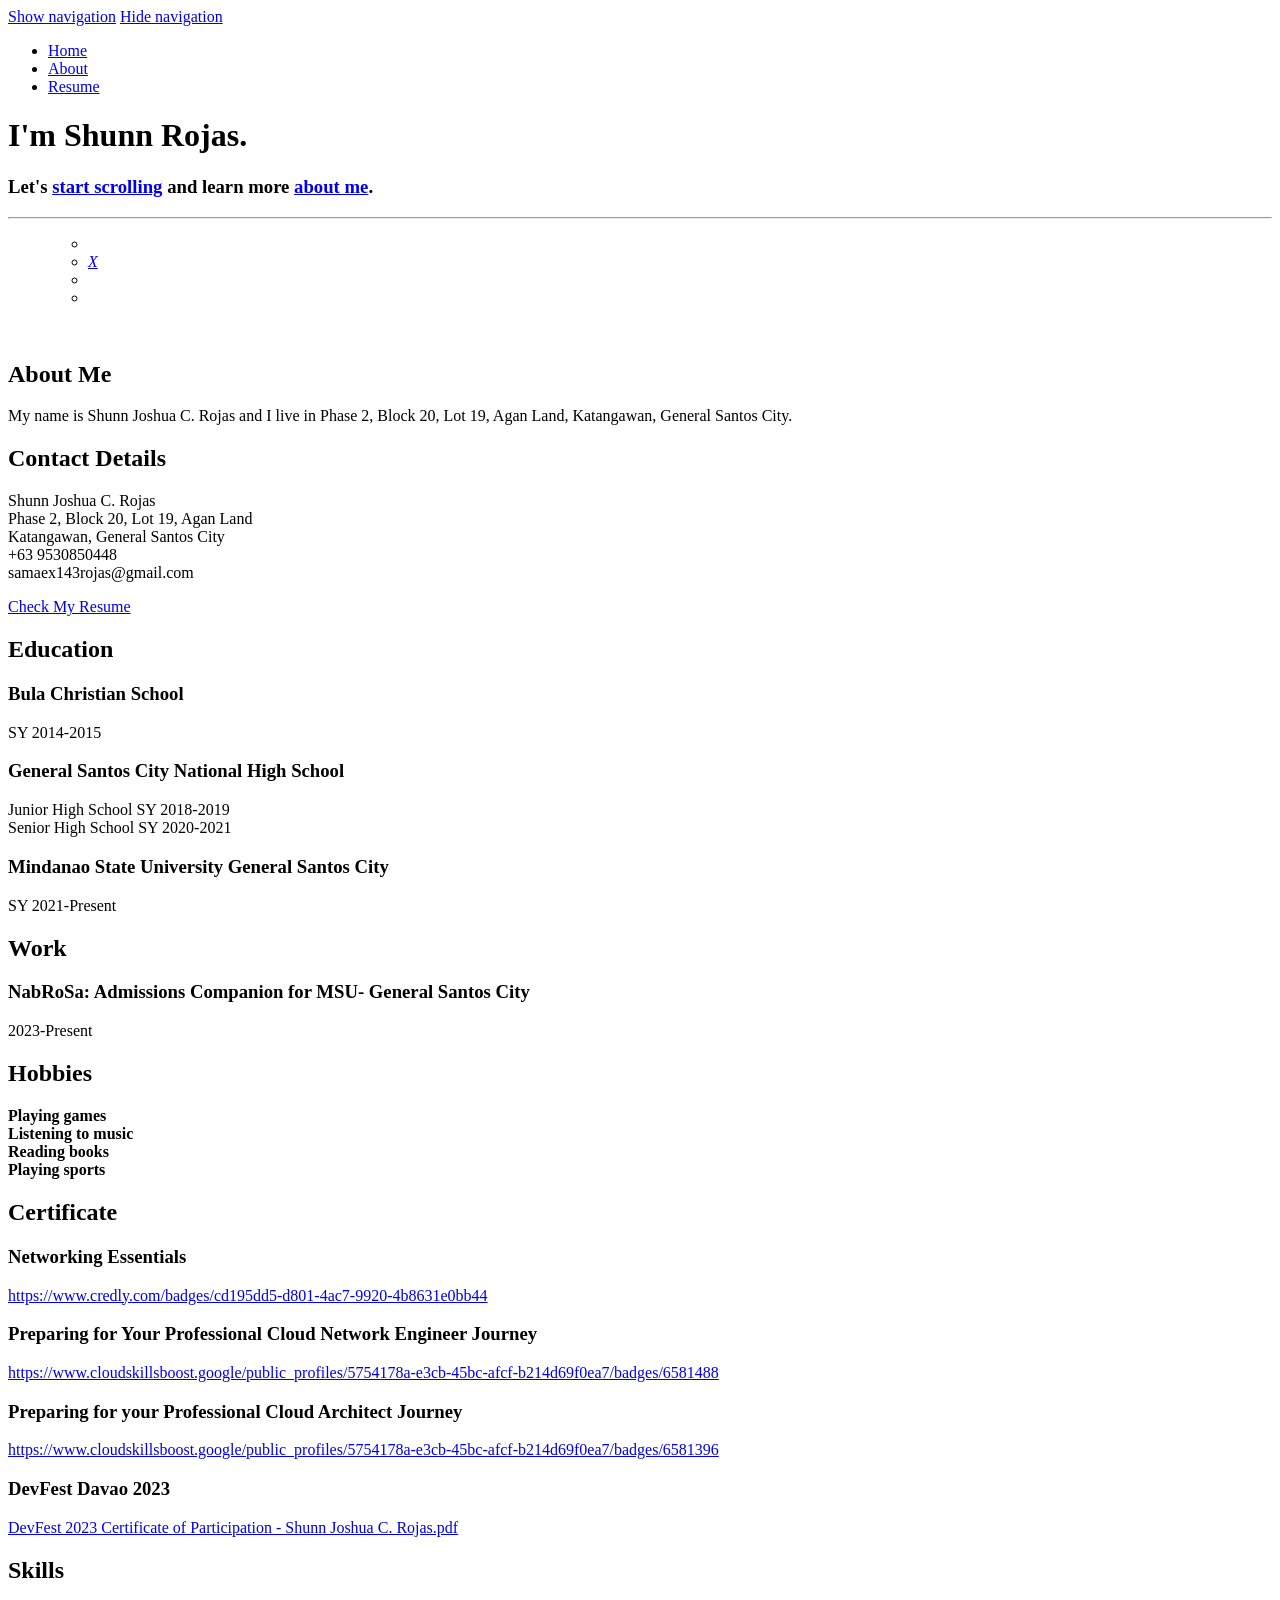
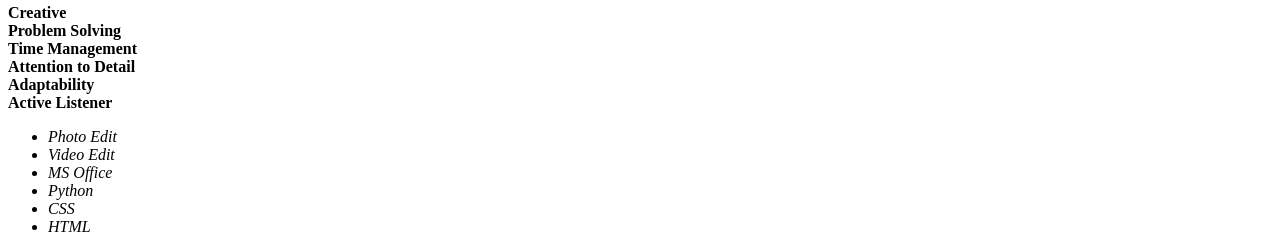
==== index.html @ 0218f50f "Add files via upload" ====
<!DOCTYPE html>
<!--[if lt IE 8 ]><html class="no-js ie ie7" lang="en"> <![endif]-->
<!--[if IE 8 ]><html class="no-js ie ie8" lang="en"> <![endif]-->
<!--[if (gte IE 8)|!(IE)]><!--><html class="no-js" lang="en"> <!--<![endif]-->
<head>

   <!--- Basic Page Needs
   ================================================== -->
   <meta charset="utf-8">
	<title>SJR-esume</title>
	<meta name="description" content="">
	<meta name="author" content="">

   <!-- Mobile Specific Metas
   ================================================== -->
	<meta name="viewport" content="width=device-width, initial-scale=1, maximum-scale=1">

	<!-- CSS
    ================================================== -->
   <link rel="stylesheet" href="css/default.css">
	<link rel="stylesheet" href="css/layout.css">
   <link rel="stylesheet" href="css/media-queries.css">
   <link rel="stylesheet" href="css/magnific-popup.css">

   <!-- Script
   ================================================== -->
	<script src="js/modernizr.js"></script>

   <!-- Favicons
	================================================== -->
	<link rel="shortcut icon" href="favicon.png" >

</head>

<body>

   <!-- Header
   ================================================== -->
   <header id="home">

      <nav id="nav-wrap">

         <a class="mobile-btn" href="#nav-wrap" title="Show navigation">Show navigation</a>
	      <a class="mobile-btn" href="#" title="Hide navigation">Hide navigation</a>

         <ul id="nav" class="nav">
            <li class="current"><a class="smoothscroll" href="#home">Home</a></li>
            <li><a class="smoothscroll" href="#about">About</a></li>
	         <li><a class="smoothscroll" href="#resume">Resume</a></li>
         </ul> <!-- end #nav -->

      </nav> <!-- end #nav-wrap -->

      <div class="row banner">
         <div class="banner-text">
            <h1 class="responsive-headline">I'm Shunn Rojas.</h1>
            <h3> Let's <a class="smoothscroll" href="#about">start scrolling</a>
            and learn more <a class="smoothscroll" href="#about">about me</a>.</h3>
            <hr />
            <ul class="social">
               <ul>
                  <li>
                     <a href="https://www.facebook.com/shunnjoshua.rojas.5" target="_blank">
                        <i class="fa fa-facebook"></i>
                     </a>
                  </li>
                  <li>
                     <a href="https://x.com/Shiro1443" target="_blank">
                        <i class="fa">X</i>
                     </a>
                  </li>
                  
                  <li>
                     <a href="https://www.linkedin.com/in/shunn-joshua-rojas-9462b52a9/" target="_blank">
                        <i class="fa fa-linkedin"></i>
                     </a>
                  </li>
                  <li>
                     <a href="https://www.instagram.com/shinro._1443/" target="_blank">
                        <i class="fa fa-instagram"></i>
                     </a>
                  </li>
               </ul>
               
         </div>
      </div>

      <p class="scrolldown">
         <a class="smoothscroll" href="#about"><i class="icon-down-circle"></i></a>
      </p>

   </header> <!-- Header End -->


   <!-- About Section
   ================================================== -->
   <section id="about">

      <div class="row">

         <div class="three columns">

            <img class="profile-pic"  src="images/profilepic.jpg" alt="" />

         </div>

         <div class="nine columns main-col">

            <h2>About Me</h2>

            <p>My name is Shunn Joshua C. Rojas and I live in Phase 2, Block 20, Lot 19, Agan Land, Katangawan, General Santos City.
            </p>

            <div class="row">

               <div class="columns contact-details">

                  <h2>Contact Details</h2>
                  <p class="address">
						   <span>Shunn Joshua C. Rojas</span><br>
						   <span>Phase 2, Block 20, Lot 19, Agan Land<br>
                        Katangawan, General Santos City
                     </span><br>
						   <span>+63 9530850448</span><br>
                     <span>samaex143rojas@gmail.com</span>
					   </p>

               </div>

               <div class="columns download">
                  <p>
                     <a href="file/shunn joshua rojas (1).pdf" class="button" download="Shunn_Joshua_Rojas_Resume.pdf">
                        <i class="fa fa-arrow-right"></i> Check My Resume
                     </a>
                  </p>
               </div>               

            </div> <!-- end row -->

         </div> <!-- end .main-col -->

      </div>

   </section> <!-- About Section End-->


   <!-- Resume Section
   ================================================== -->
   <section id="resume">

      <!-- Education
      ----------------------------------------------- -->
      <div class="row education">

         <div class="three columns header-col">
            <h1><span>Education</span></h1>
         </div>

         <div class="nine columns main-col">

            <div class="row item">

               <div class="twelve columns">

                  <h3>Bula Christian School</h3>
                  <p class="info">SY 2014-2015</em></p>
               </div>

            </div> <!-- item end -->

            <div class="row item">

               <div class="twelve columns">

                  <h3>General Santos City National High School</h3>
                  <p class="info">Junior High School SY 2018-2019<br>Senior High School SY 2020-2021</em></p>
               </div>

            </div> <!-- item end -->

            <div class="row item">

               <div class="twelve columns">

                  <h3>Mindanao State University General Santos City</h3>
                  <p class="info">SY 2021-Present</em></p>
               </div>
            
            </div> <!-- item end -->

         </div> <!-- main-col end -->

      </div> <!-- End Education -->


      <!-- Work
      ----------------------------------------------- -->
      <div class="row work">

         <div class="three columns header-col">
            <h1><span>Work</span></h1>
         </div>

         <div class="nine columns main-col">

            <div class="row item">

               <div class="twelve columns">

                  <h3>NabRoSa: Admissions Companion for MSU- General Santos City</h3>
                  <p class="info">2023-Present</em></p>

               </div>

            </div> <!-- item end -->

            <div class="row item">

               <div class="twelve columns">

               </div>

            </div> <!-- item end -->

         </div> <!-- main-col end -->

      </div> <!-- End Work -->

      <!-- Hobbies
      ----------------------------------------------- -->
      <div class="row work">

         <div class="three columns header-col">
            <h1><span>Hobbies</span></h1>
         </div>

         <div class="nine columns main-col">

            <div class="row item">

               <div class="twelve columns">
                  <p class="info"> <b>Playing games <br> Listening to music <br> Reading books <br> Playing sports </b></em></p>

               </div>

            </div> <!-- item end -->

            <div class="row item">

               <div class="twelve columns">

               </div>

            </div> <!-- item end -->

         </div> <!-- main-col end -->

      </div> <!-- End Work -->

<!-- Certificate
----------------------------------------------- -->
<div class="row education">

   <div class="three columns header-col">
      <h1><span>Certificate</span></h1>
   </div>

   <div class="nine columns main-col">

      <div class="row item">
         <div class="twelve columns">
            <h3>Networking Essentials</h3>
            <p class="info">
               <a href="https://www.credly.com/badges/cd195dd5-d801-4ac7-9920-4b8631e0bb44" target="_blank">
                  https://www.credly.com/badges/cd195dd5-d801-4ac7-9920-4b8631e0bb44
               </a>
            </p>
         </div>
      </div> <!-- item end -->

      <div class="row item">
         <div class="twelve columns">
            <h3>Preparing for Your Professional Cloud Network Engineer Journey</h3>
            <p class="info">
               <a href="https://www.cloudskillsboost.google/public_profiles/5754178a-e3cb-45bc-afcf-b214d69f0ea7/badges/6581488" target="_blank">
                  https://www.cloudskillsboost.google/public_profiles/5754178a-e3cb-45bc-afcf-b214d69f0ea7/badges/6581488
               </a>
            </p>
         </div>
      </div> <!-- item end -->

      <div class="row item">
         <div class="twelve columns">
            <h3>Preparing for your Professional Cloud Architect Journey</h3>
            <p class="info">
               <a href="https://www.cloudskillsboost.google/public_profiles/5754178a-e3cb-45bc-afcf-b214d69f0ea7/badges/6581396" target="_blank">
                  https://www.cloudskillsboost.google/public_profiles/5754178a-e3cb-45bc-afcf-b214d69f0ea7/badges/6581396
               </a>
            </p>
         </div>
      </div> <!-- item end -->

      <div class="row item">
         <div class="twelve columns">
            <h3>DevFest Davao 2023</h3>
            <p class="info">
               <a href="file/DevFest 2023 Certificate of Participation - Shunn Joshua C. Rojas.pdf" target="_blank">
                  DevFest 2023 Certificate of Participation - Shunn Joshua C. Rojas.pdf
               </a>
            </p>
         </div>
      </div> <!-- item end -->

   </div> <!-- main-col end -->

</div> <!-- End Certificates -->


      <!-- Skills
----------------------------------------------- -->
<div class="row skill">
   <div class="three columns header-col">
      <h1><span>Skills</span></h1>
   </div>

   <div class="three columns left-col">
      <p> <b> Creative <br> Problem Solving <br> Time Management <br> Attention to Detail <br> Adaptability <br> Active Listener </b> </p>
   </div>

   <div class="six columns right-col">
      <div class="bars">
         <ul class="skills">
            <li><span class="bar-expand photoshop"></span><em>Photo Edit</em></li>
            <li><span class="bar-expand photoshop"></span><em>Video Edit</em></li>
            <li><span class="bar-expand photoshop"></span><em>MS Office</em></li>
            <li><span class="bar-expand illustrator"></span><em>Python</em></li>
            <li><span class="bar-expand css"></span><em>CSS</em></li>
            <li><span class="bar-expand html5"></span><em>HTML</em></li>
         </ul>
      </div><!-- end skill-bars -->
   </div> <!-- right-col end -->
</div> <!-- End skills -->


   </section> <!-- Resume Section End-->
   <script>
      document.addEventListener("DOMContentLoaded", function() {
          // Options for the observer
          const options = {
              root: null, // Use the viewport as the container
              rootMargin: '0px',
              threshold: 0.1 // Trigger when 10% of the element is visible
          };
      
          // Callback function to execute when the element is in view
          function handleIntersect(entries, observer) {
              entries.forEach(entry => {
                  if (entry.isIntersecting) {
                      entry.target.classList.add('reveal');
                  } else {
                      entry.target.classList.remove('reveal');
                  }
              });
          }
      
          // Create an Intersection Observer
          const observer = new IntersectionObserver(handleIntersect, options);
      
          // Target elements to observe
          const targets = document.querySelectorAll('.photoshop, .illustrator, .css, .html5, .jquery');
          
          targets.forEach(target => {
              observer.observe(target);
          });
      });
      </script>
      

   <!-- Java Script
   ================================================== -->
   <script src="http://ajax.googleapis.com/ajax/libs/jquery/1.10.2/jquery.min.js"></script>
   <script>window.jQuery || document.write('<script src="js/jquery-1.10.2.min.js"><\/script>')</script>
   <script type="text/javascript" src="js/jquery-migrate-1.2.1.min.js"></script>

   <script src="js/jquery.flexslider.js"></script>
   <script src="js/waypoints.js"></script>
   <script src="js/jquery.fittext.js"></script>
   <script src="js/magnific-popup.js"></script>
   <script src="js/init.js"></script>

</body>

</html>
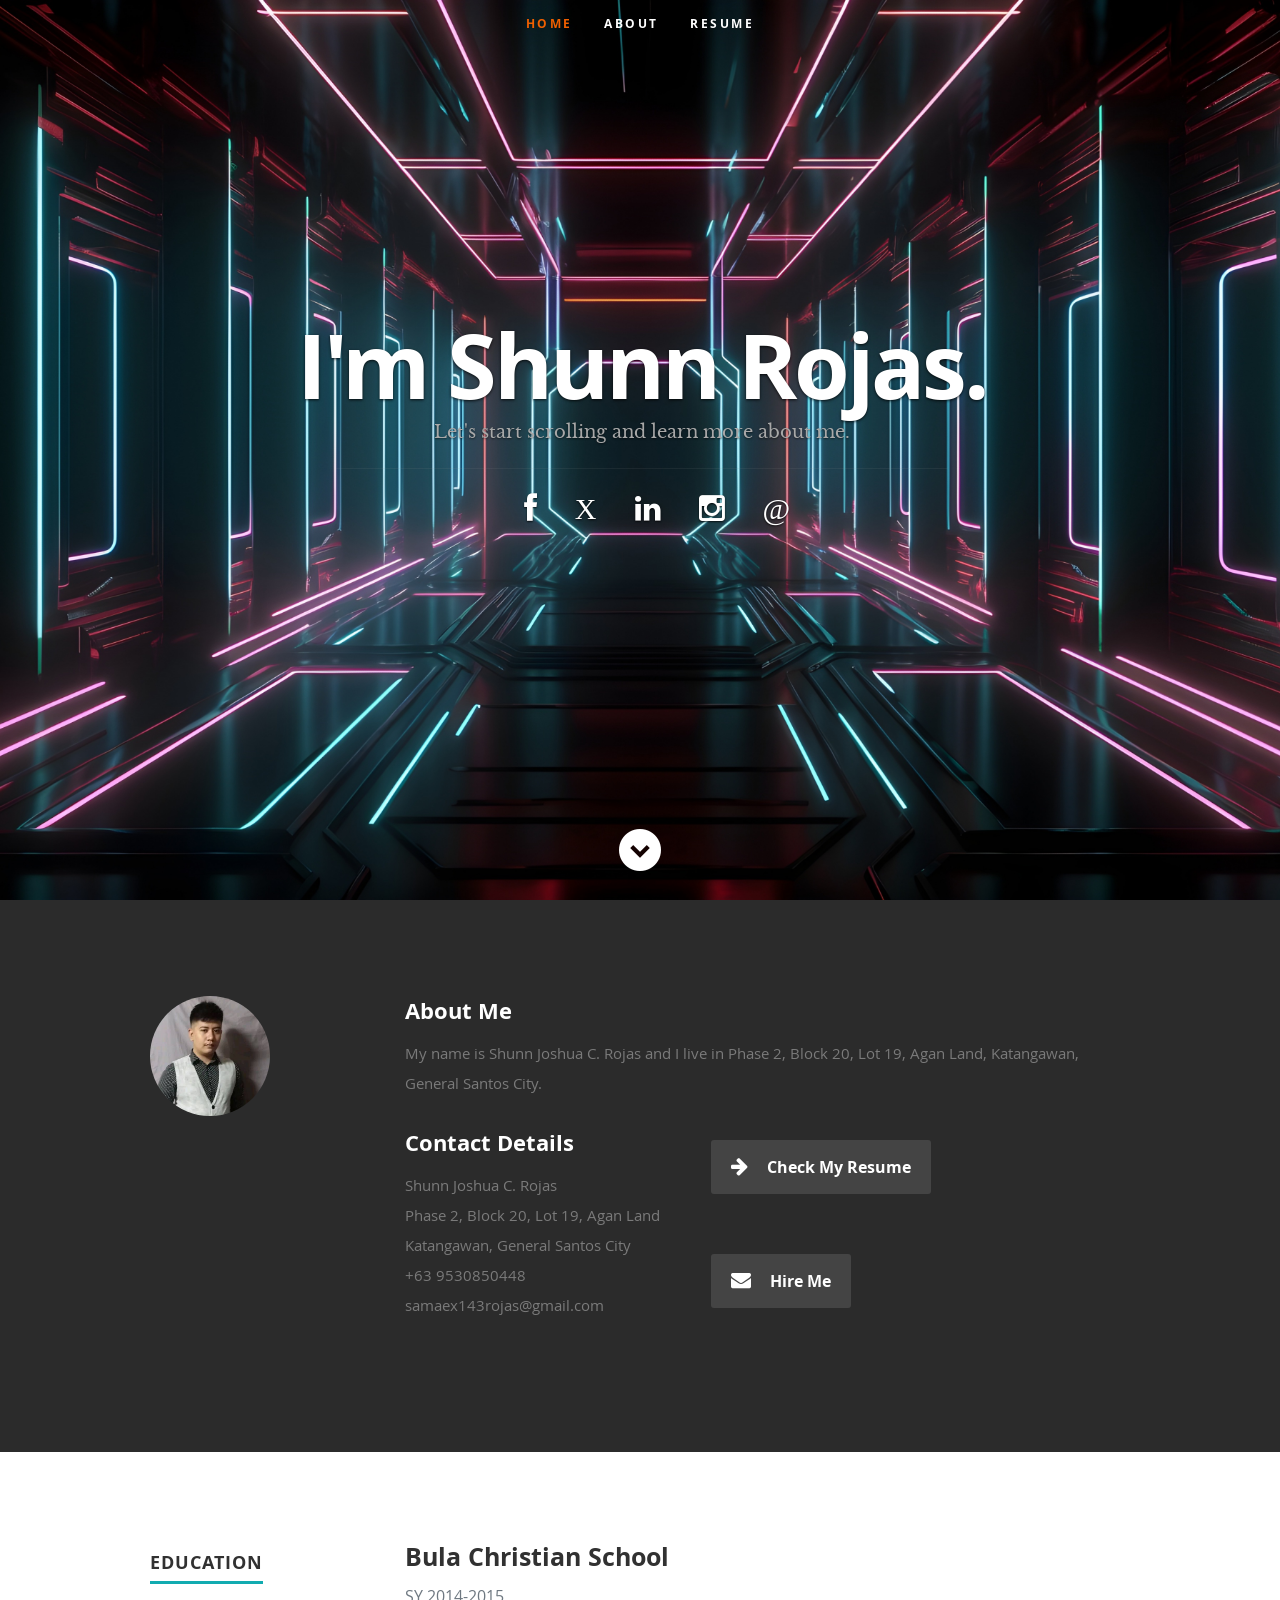
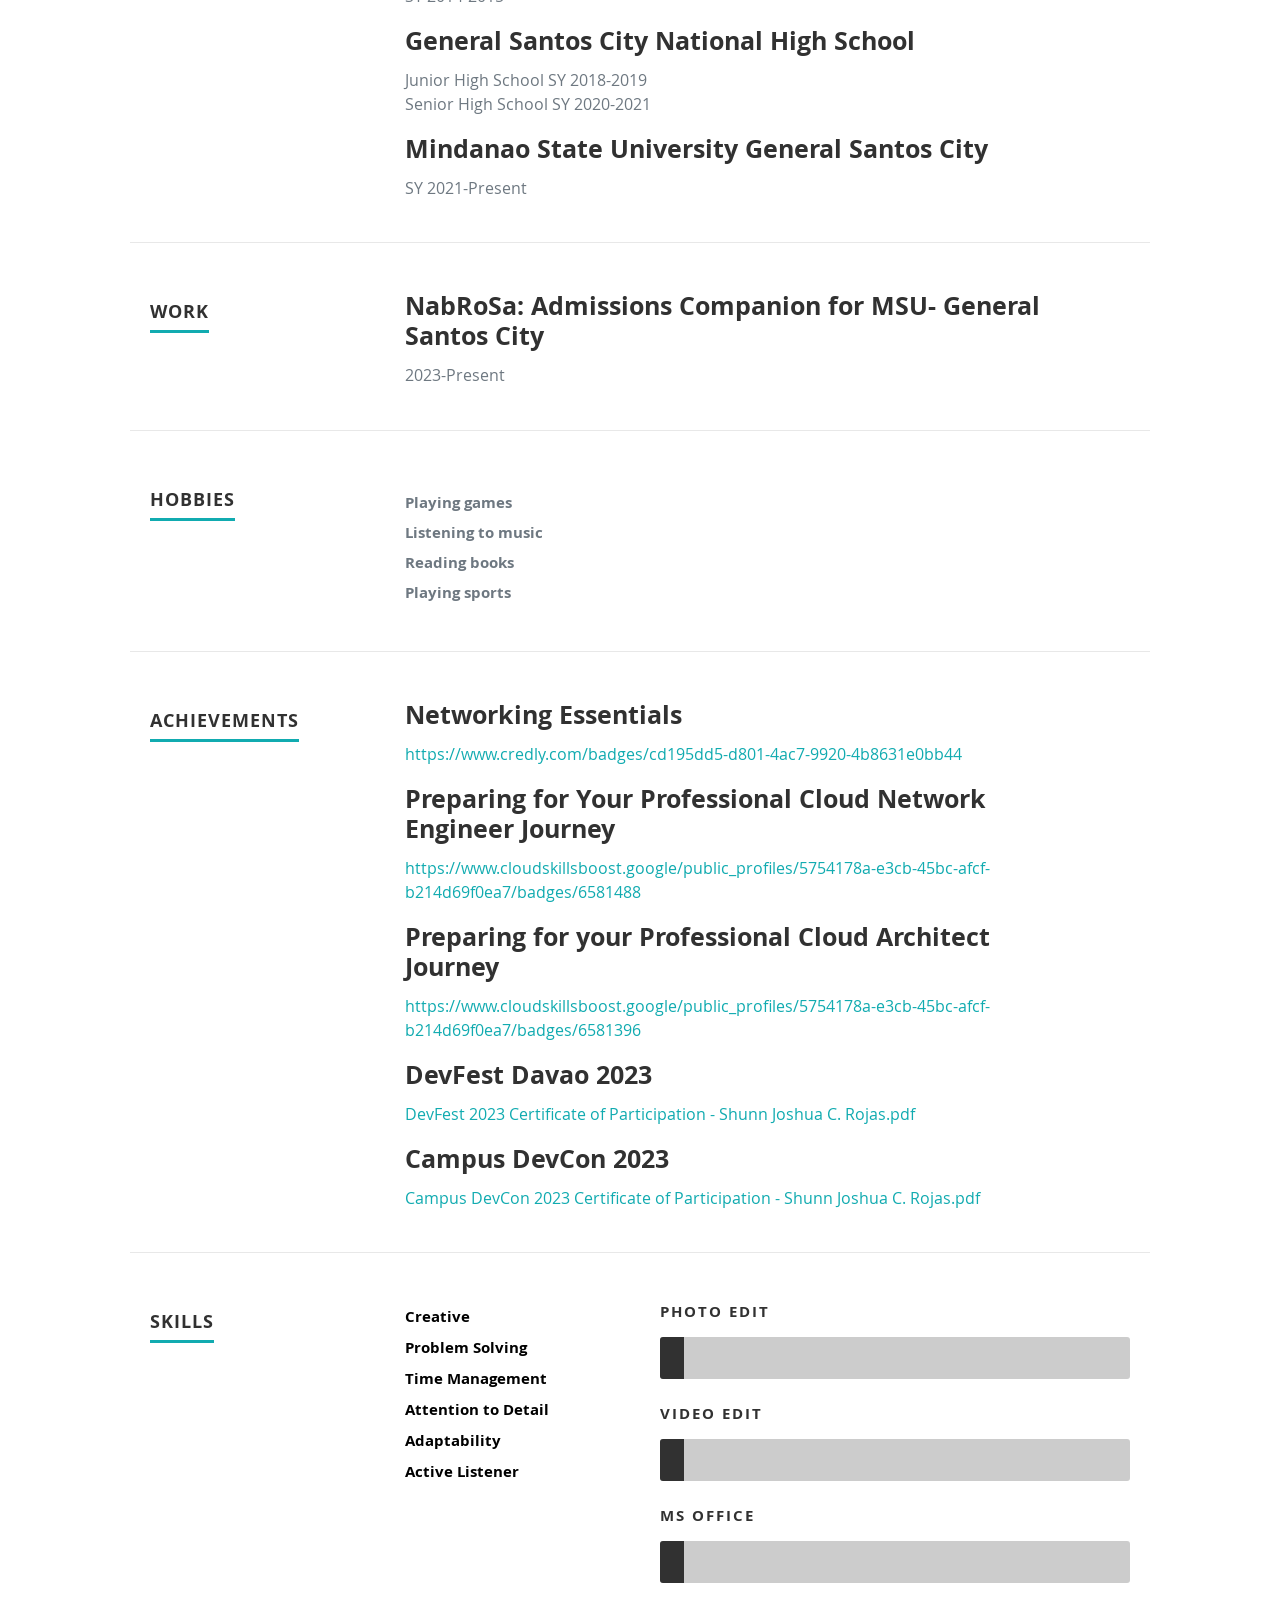
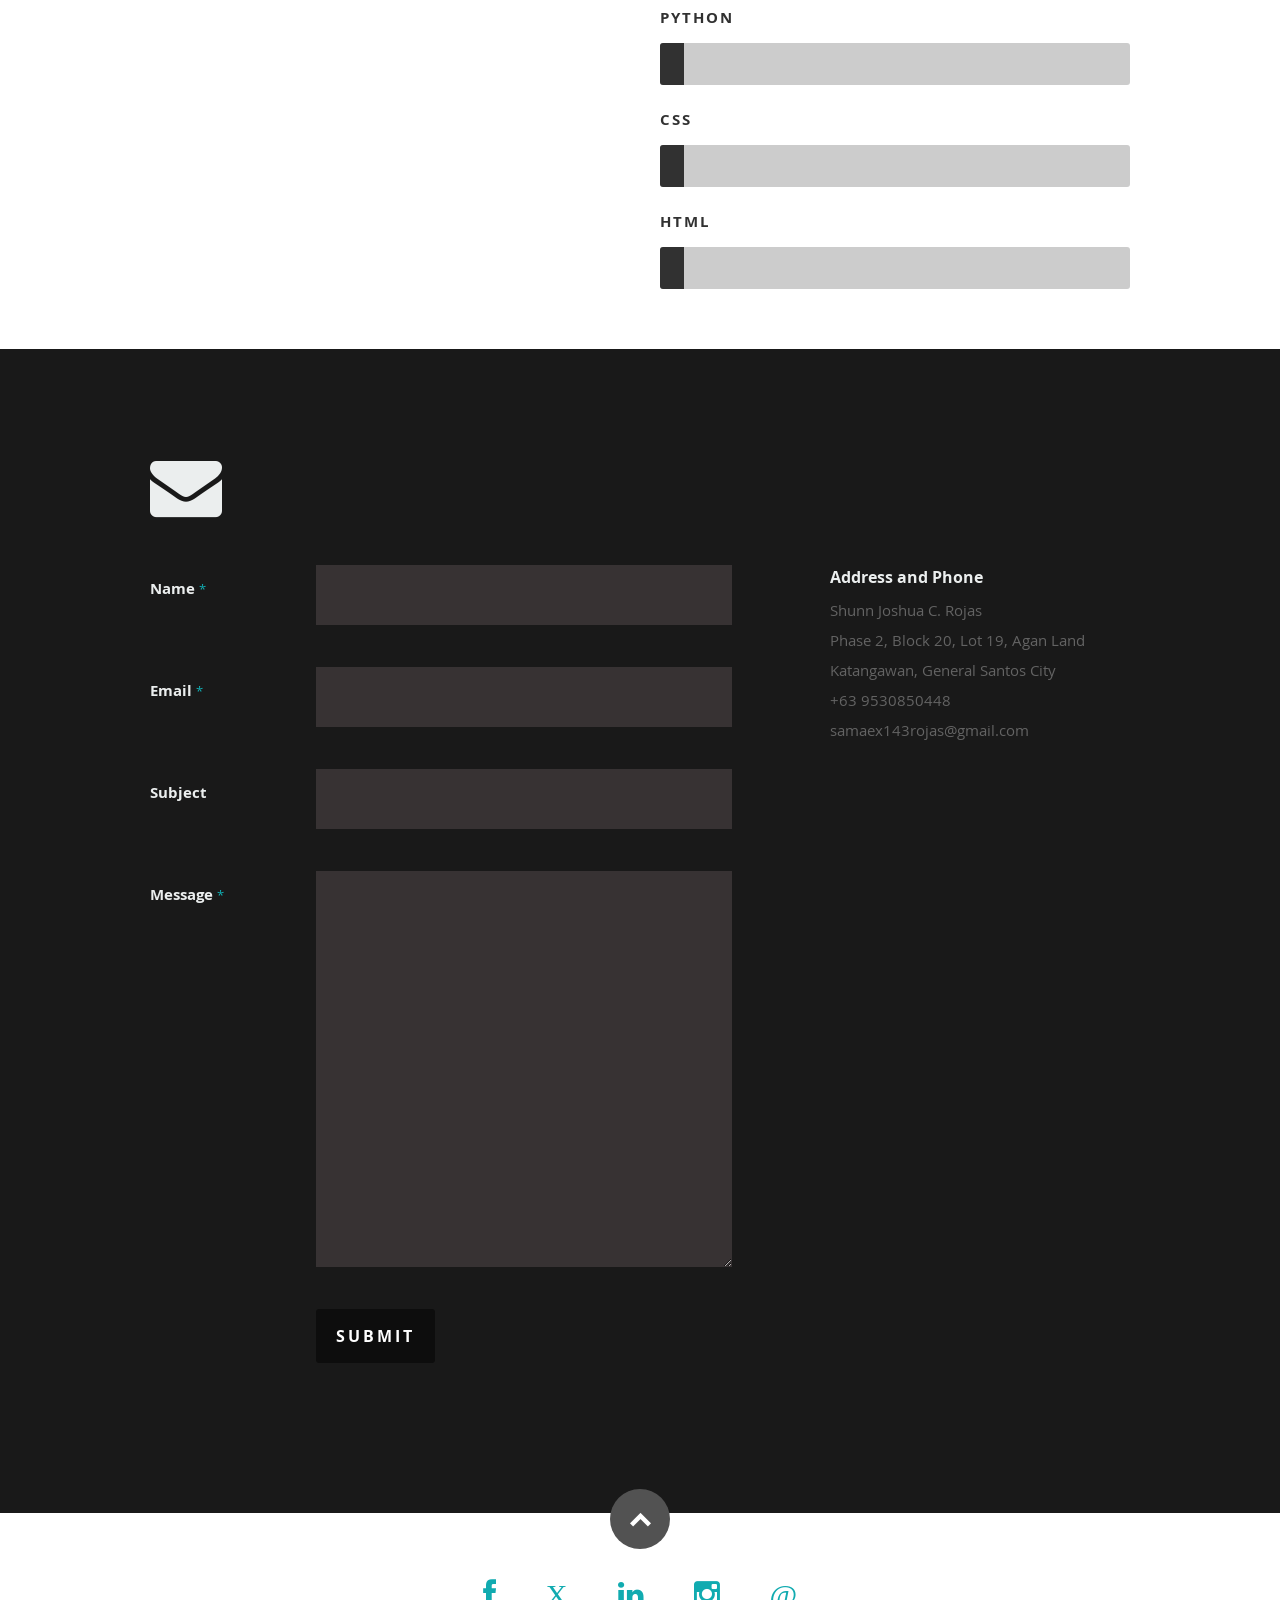
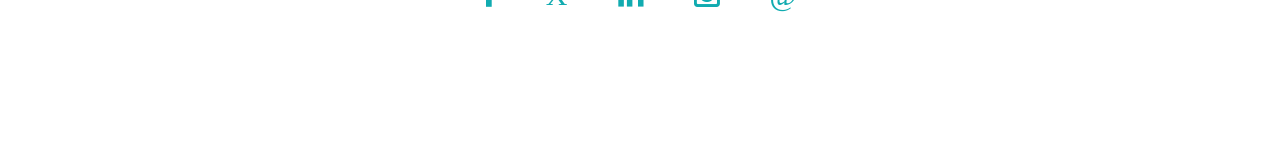
==== commit 17d43af6: "Update index.html" ====
--- a/index.html
+++ b/index.html
@@ -54,8 +54,8 @@
       <div class="row banner">
          <div class="banner-text">
             <h1 class="responsive-headline">I'm Shunn Rojas.</h1>
-            <h3> Let's <a class="smoothscroll" href="#about">start scrolling</a>
-            and learn more <a class="smoothscroll" href="#about">about me</a>.</h3>
+            <h3> Let's start scrolling</a>
+            and learn more about me</a>.</h3>
             <hr />
             <ul class="social">
                <ul>
@@ -69,7 +69,6 @@
                         <i class="fa">X</i>
                      </a>
                   </li>
-                  
                   <li>
                      <a href="https://www.linkedin.com/in/shunn-joshua-rojas-9462b52a9/" target="_blank">
                         <i class="fa fa-linkedin"></i>
@@ -80,9 +79,14 @@
                         <i class="fa fa-instagram"></i>
                      </a>
                   </li>
+                  <li>
+                     <a href="https://www.threads.net/@shinro._1443" target="_blank">
+                        <i class="fa">@</i> 
+                     </a>
+                  </li>
                </ul>
-               
-         </div>
+            </ul>
+            
       </div>
 
       <p class="scrolldown">
@@ -108,7 +112,7 @@
 
             <h2>About Me</h2>
 
-            <p>My name is Shunn Joshua C. Rojas and I live in Phase 2, Block 20, Lot 19, Agan Land, Katangawan, General Santos City.
+            <p>My  name is Shunn Joshua C. Rojas and I live in Phase 2, Block 20, Lot 19, Agan Land, Katangawan, General Santos City.
             </p>
 
             <div class="row">
@@ -129,8 +133,25 @@
 
                <div class="columns download">
                   <p>
-                     <a href="file/shunn joshua rojas (1).pdf" class="button" download="Shunn_Joshua_Rojas_Resume.pdf">
-                        <i class="fa fa-arrow-right"></i> Check My Resume
+                      <a href="file/shunn joshua rojas (1).pdf" class="button" download="shunn joshua rojas (1).pdf">
+                          <i class="fa fa-arrow-right"></i> Check My Resume
+                      </a>
+                  </p>
+              </div>
+
+              <div class="columns download">
+               <p>
+                   <a href="mailto:samaex143rojas@gmail.com" id="hire-me-button" class="button" onclick="return confirmEmail();">
+                       <i class="fa fa-envelope"></i> Hire Me
+                   </a>
+               </p>
+           </div>
+           
+                   </a>
+               </p>
+           </div>
+           
+              
                      </a>
                   </p>
                </div>               
@@ -239,7 +260,7 @@
             <div class="row item">
 
                <div class="twelve columns">
-                  <p class="info"> <b>Playing games <br> Listening to music <br> Reading books <br> Playing sports </b></em></p>
+                  <p class="info">  <b>Playing games <br> Listening to music <br> Reading books <br> Playing sports </b></em></p>
 
                </div>
 
@@ -257,12 +278,12 @@
 
       </div> <!-- End Work -->
 
-<!-- Certificate
+<!-- Achievements
 ----------------------------------------------- -->
 <div class="row education">
 
    <div class="three columns header-col">
-      <h1><span>Certificate</span></h1>
+      <h1><span>Achievements</span></h1>
    </div>
 
    <div class="nine columns main-col">
@@ -306,6 +327,16 @@
             <p class="info">
                <a href="file/DevFest 2023 Certificate of Participation - Shunn Joshua C. Rojas.pdf" target="_blank">
                   DevFest 2023 Certificate of Participation - Shunn Joshua C. Rojas.pdf
+               </a>
+            </p>
+         </div>
+
+      </div> <!-- item end -->      <div class="row item">
+         <div class="twelve columns">
+            <h3>Campus DevCon 2023 </h3>
+            <p class="info">
+               <a href="file\Rojas (1).png" target="_blank">
+                  Campus DevCon 2023 Certificate of Participation - Shunn Joshua C. Rojas.pdf
                </a>
             </p>
          </div>
@@ -341,6 +372,135 @@
    </div> <!-- right-col end -->
 </div> <!-- End skills -->
 
+
+   <!-- Contact Section
+   ================================================== -->
+   <section id="contact">
+
+      <div class="row section-head">
+
+         <div class="two columns header-col">
+
+            <h1><span>Get In Touch.</span></h1>
+
+         </div>
+
+
+
+      </div>
+
+      <div class="row">
+
+         <div class="eight columns">
+
+            <!-- form -->
+            <form action="" method="post" id="contactForm" name="contactForm">
+            <fieldset>
+
+               <div>
+                  <label for="contactName">Name <span class="required">*</span></label>
+                  <input type="text" value="" size="35" id="contactName" name="contactName">
+               </div>
+
+               <div>
+                  <label for="contactEmail">Email <span class="required">*</span></label>
+                  <input type="text" value="" size="35" id="contactEmail" name="contactEmail">
+               </div>
+
+               <div>
+                  <label for="contactSubject">Subject</label>
+                  <input type="text" value="" size="35" id="contactSubject" name="contactSubject">
+               </div>
+
+               <div>
+                  <label for="contactMessage">Message <span class="required">*</span></label>
+                  <textarea cols="50" rows="15" id="contactMessage" name="contactMessage"></textarea>
+               </div>
+
+               <div>
+                  <button class="submit">Submit</button>
+                  <span id="image-loader">
+                     <img alt="" src="images/loader.gif">
+                  </span>
+               </div>
+
+            </fieldset>
+            </form> <!-- Form End -->
+
+            <!-- contact-warning -->
+            <div id="message-warning"> Error boy</div>
+            <!-- contact-success -->
+            <div id="message-success">
+               <i class="fa fa-check"></i>Your message was sent, thank you!<br>
+            </div>
+
+         </div>
+
+
+         <aside class="four columns footer-widgets">
+
+            <div class="widget widget_contact">
+
+               <h4>Address and Phone</h4>
+               <p class="address">
+                  Shunn Joshua C. Rojas<br>
+                  Phase 2, Block 20, Lot 19, Agan Land <br>
+                  Katangawan, General Santos City<br>
+                  <span>+63 9530850448</span>
+                  <span>samaex143rojas@gmail.com</span>
+               </p>
+
+            </div>
+
+         </aside>
+
+   </div>
+
+</section> <!-- Contact Section End-->
+
+ <!-- footer
+   ================================================== -->
+   <footer>
+
+      <div class="row">
+
+         <div class="twelve columns">
+
+            <ul class="social-links">
+                  <li>
+                     <a href="https://www.facebook.com/shunnjoshua.rojas.5" target="_blank">
+                        <i class="fa fa-facebook"></i>
+                     </a>
+                  </li>
+                  <li>
+                     <a href="https://x.com/Shiro1443" target="_blank">
+                        <i class="fa">X</i>
+                     </a>
+                  </li>
+                  <li>
+                     <a href="https://www.linkedin.com/in/shunn-joshua-rojas-9462b52a9/" target="_blank">
+                        <i class="fa fa-linkedin"></i>
+                     </a>
+                  </li>
+                  <li>
+                     <a href="https://www.instagram.com/shinro._1443/" target="_blank">
+                        <i class="fa fa-instagram"></i>
+                     </a>
+                  </li>
+                  <li>
+                     <a href="https://www.threads.net/@shinro._1443" target="_blank">
+                        <i class="fa">@</i> 
+                     </a>
+                  </li>
+            </ul>
+
+         </div>
+
+         <div id="go-top"><a class="smoothscroll" title="Back to Top" href="#home"><i class="icon-up-open"></i></a></div>
+
+      </div>
+
+   </footer> <!-- Footer End-->
 
    </section> <!-- Resume Section End-->
    <script>
@@ -375,6 +535,17 @@
       });
       </script>
       
+      <script>
+         function confirmEmail() {
+             var confirmation = confirm('Are you sure you want to send this inquiry email to samaex143rojas@gmail.com?');
+             if (confirmation) {
+                 // Simulate the email sending action here if necessary
+                 return true; // Proceed with the link's default action (email sending)
+             }
+             return false; // Cancel the default action if the user clicks "Cancel"
+         }
+     </script>
+
 
    <!-- Java Script
    ================================================== -->
@@ -390,4 +561,4 @@
 
 </body>
 
-</html>+</html>
--- a/css/default.css
+++ b/css/default.css
@@ -0,0 +1,807 @@
+/*
+=====================================================================
+*   Ceevee v1.0 Default Stylesheet
+*   url: styleshout.com
+*   03-17-2014
+=====================================================================
+
+TOC:
+a. Webfonts and Icon fonts
+b. Reset
+c. Default Styles
+   1. Basic
+   2. Typography
+   3. Links
+   4. Images
+   5. Buttons
+   6. Forms
+d. Grid
+e. Others
+   1. Clearing
+   2. Misc
+
+=====================================================================  */
+
+/* ------------------------------------------------------------------ */
+/* a. Webfonts and Icon fonts
+ ------------------------------------------------------------------ */
+
+@import url("fonts.css");
+@import url("fontello/css/fontello.css");
+@import url("font-awesome/css/font-awesome.min.css");
+
+/* ------------------------------------------------------------------
+/* b. Reset
+      Adapted from:
+      Normalize.css - https://github.com/necolas/normalize.css/
+      HTML5 Doctor Reset - html5doctor.com/html-5-reset-stylesheet/
+/* ------------------------------------------------------------------ */
+
+html, body, div, span, object, iframe,
+h1, h2, h3, h4, h5, h6, p, blockquote, pre,
+abbr, address, cite, code,
+del, dfn, em, img, ins, kbd, q, samp,
+small, strong, sub, sup, var,
+b, i,
+dl, dt, dd, ol, ul, li,
+fieldset, form, label, legend,
+table, caption, tbody, tfoot, thead, tr, th, td,
+article, aside, canvas, details, figcaption, figure,
+footer, header, hgroup, menu, nav, section, summary,
+time, mark, audio, video {
+   margin: 0;
+   padding: 0;
+   border: 0;
+   outline: 0;
+   font-size: 100%;
+   vertical-align: baseline;
+   background: transparent;
+}
+
+article,aside,details,figcaption,figure,
+footer,header,hgroup,menu,nav,section {
+   display: block;
+}
+
+audio,
+canvas,
+video {
+   display: inline-block;
+}
+
+audio:not([controls]) {
+   display: none;
+   height: 0;
+}
+
+[hidden] { display: none; }
+
+code, kbd, pre, samp {
+   font-family: monospace, serif;
+   font-size: 1em;
+}
+
+pre {
+   white-space: pre;
+   white-space: pre-wrap;
+   word-wrap: break-word;
+}
+
+blockquote, q { quotes: &#8220 &#8220; }
+
+blockquote:before, blockquote:after,
+q:before, q:after {
+   content: '';
+   content: none;
+}
+
+ins {
+   background-color: #ff9;
+   color: #000;
+   text-decoration: none;
+}
+
+mark {
+   background-color: #A7F4F6;
+   color: #555;
+}
+
+del { text-decoration: line-through; }
+
+abbr[title], dfn[title] {
+   border-bottom: 1px dotted;
+   cursor: help;
+}
+
+table {
+   border-collapse: collapse;
+   border-spacing: 0;
+}
+
+
+/* ------------------------------------------------------------------ */
+/* c. Default and Basic Styles
+      Adapted from:
+      Skeleton CSS Framework - http://www.getskeleton.com/
+      Typeplate Typographic Starter Kit - http://typeplate.com/
+/* ------------------------------------------------------------------ */
+
+/*  1. Basic  ------------------------------------------------------- */
+
+*,
+*:before,
+*:after {
+   -moz-box-sizing: border-box;
+   -webkit-box-sizing: border-box;
+   box-sizing: border-box;
+}
+
+html {
+   font-size: 62.5%;
+   -webkit-font-smoothing: antialiased;
+}
+
+body {
+   background: #fff;
+   font-family: 'opensans-regular', sans-serif;
+   font-weight: normal;
+   font-size: 15px;
+   line-height: 30px;
+	color: #838C95;
+
+   -webkit-font-smoothing: antialiased; /* Fix for webkit rendering */
+	-webkit-text-size-adjust: 100%;
+}
+
+/*  2. Typography
+       Vertical rhythm with leading derived from 6
+--------------------------------------------------------------------- */
+
+h1, h2, h3, h4, h5, h6 {
+   color: #313131;
+	font-family: 'opensans-bold', sans-serif;
+   font-weight: normal;
+}
+h1 a, h2 a, h3 a, h4 a, h5 a, h6 a { font-weight: inherit; }
+h1 { font-size: 38px; line-height: 42px; margin-bottom: 12px; letter-spacing: -1px; }
+h2 { font-size: 28px; line-height: 36px; margin-bottom: 6px; }
+h3 { font-size: 22px; line-height: 30px; margin-bottom: 12px; }
+h4 { font-size: 20px; line-height: 30px; margin-bottom: 6px; }
+h5 { font-size: 18px; line-height: 30px; }
+h6 { font-size: 14px; line-height: 30px; }
+.subheader { }
+
+p { margin: 0 0 30px 0; }
+p img { margin: 0; }
+p.lead {
+   font: 19px/36px 'opensans-light', sans-serif;
+   margin-bottom: 18px;
+}
+
+/* for 'em' and 'strong' tags, font-size and line-height should be same with
+the body tag due to rendering problems in some browsers */
+em { font: 15px/30px 'opensans-italic', sans-serif; }
+strong, b { font: 15px/30px 'opensans-bold', sans-serif; }
+small { font-size: 11px; line-height: inherit; }
+
+/*	Blockquotes */
+blockquote {
+   margin: 30px 0px;
+   padding-left: 40px;
+   position: relative;
+}
+blockquote:before {
+   content: "\201C";
+   opacity: 0.45;
+   font-size: 80px;
+   line-height: 0px;
+   margin: 0;
+   font-family: arial, sans-serif;
+
+   position: absolute;
+   top:  30px;
+	left: 0;
+}
+blockquote p {
+   font-family: 'librebaskerville-italic', serif;
+   padding: 0;
+   font-size: 18px;
+   line-height: 36px;
+}
+blockquote cite {
+   display: block;
+   font-size: 12px;
+   font-style: normal;
+   line-height: 18px;
+}
+blockquote cite:before { content: "\2014 \0020"; }
+blockquote cite a,
+blockquote cite a:visited { color: #8B9798; border: none }
+
+/* ---------------------------------------------------------------------
+/*  Pull Quotes Markup
+/*
+    <aside class="pull-quote">
+		<blockquote>
+			<p></p>
+		</blockquote>
+	 </aside>
+/*
+/* --------------------------------------------------------------------- */
+.pull-quote {
+   position: relative;
+	padding: 18px 30px 18px 0px;
+}
+.pull-quote:before,
+.pull-quote:after {
+	height: 1em;
+	opacity: 0.45;
+	position: absolute;
+	font-size: 80px;
+   font-family: Arial, Sans-Serif;
+}
+.pull-quote:before {
+	content: "\201C";
+	top:  33px;
+	left: 0;
+}
+.pull-quote:after {
+	content: '\201D';
+	bottom: -33px;
+	right: 0;
+}
+.pull-quote blockquote {
+   margin: 0;
+}
+.pull-quote blockquote:before {
+   content: none;
+}
+
+/* Abbreviations */
+abbr {
+   font-family: 'opensans-bold', sans-serif;
+	font-variant: small-caps;
+	text-transform: lowercase;
+   letter-spacing: .5px;
+	color: gray;
+}
+abbr:hover { cursor: help; }
+
+/* drop cap */
+.drop-cap:first-letter {
+	float: left;
+	margin: 0;
+	padding: 14px 6px 0 0;
+	font-size: 84px;
+	font-family: /* Copperplate */ 'opensans-bold', sans-serif;
+   line-height: 60px;
+	text-indent: 0;
+	background: transparent;
+	color: inherit;
+}
+
+hr { border: solid #E3E3E3; border-width: 1px 0 0; clear: both; margin: 11px 0 30px; height: 0; }
+
+
+/*  3. Links  ------------------------------------------------------- */
+
+a, a:visited {
+   text-decoration: none;
+   outline: 0;
+   color: #11ABB0;
+
+   -webkit-transition: color .3s ease-in-out;
+   -moz-transition: color .3s ease-in-out;
+   -o-transition: color .3s ease-in-out;
+   transition: color .3s ease-in-out;
+}
+a:hover, a:focus { color: #313131; }
+p a, p a:visited { line-height: inherit; }
+
+
+/*  4. List  --------------------------------------------------------- */
+
+ul, ol { margin-bottom: 24px; margin-top: 12px; }
+ul { list-style: none outside; }
+ol { list-style: decimal; }
+ol, ul.square, ul.circle, ul.disc { margin-left: 30px; }
+ul.square { list-style: square outside; }
+ul.circle { list-style: circle outside; }
+ul.disc { list-style: disc outside; }
+ul ul, ul ol,
+ol ol, ol ul { margin: 6px 0 6px 30px; }
+ul ul li, ul ol li,
+ol ol li, ol ul li { margin-bottom: 6px; }
+li { line-height: 18px; margin-bottom: 12px; }
+ul.large li { }
+li p { }
+
+/* ---------------------------------------------------------------------
+/*  Stats Tab Markup
+
+    <ul class="stats-tabs">
+		<li><a href="#">[value]<b>[name]</b></a></li>
+	 </ul>
+
+    Extend this object into your markup.
+/*
+/* --------------------------------------------------------------------- */
+.stats-tabs {
+   padding: 0;
+   margin: 24px 0;
+}
+.stats-tabs li {
+	display: inline-block;
+	margin: 0 10px 18px 0;
+	padding: 0 10px 0 0;
+	border-right: 1px solid #ccc;
+}
+.stats-tabs li:last-child {
+	margin: 0;
+	padding: 0;
+	border: none;
+}
+.stats-tabs li a {
+	display: inline-block;
+	font-size: 22px;
+	font-family: 'opensans-bold', sans-serif;
+   border: none;
+   color: #313131;
+}
+.stats-tabs li a:hover {
+   color:#11ABB0;
+}
+.stats-tabs li a b {
+	display: block;
+	margin: 6px 0 0 0;
+	font-size: 13px;
+	font-family: 'opensans-regular', sans-serif;
+   color: #8B9798;
+}
+
+/* definition list */
+dl { margin: 12px 0; }
+dt { margin: 0; color:#11ABB0; }
+dd { margin: 0 0 0 20px; }
+
+/* Lining Definition Style Markup */
+.lining dt,
+.lining dd {
+	display: inline;
+	margin: 0;
+}
+.lining dt + dt:before,
+.lining dd + dt:before {
+	content: "\A";
+	white-space: pre;
+}
+.lining dd + dd:before {
+	content: ", ";
+}
+.lining dd:before {
+	content: ": ";
+	margin-left: -0.2em;
+}
+
+/* Dictionary Definition Style Markup */
+.dictionary-style dt {
+	display: inline;
+	counter-reset: definitions;
+}
+.dictionary-style dt + dt:before {
+	content: ", ";
+	margin-left: -0.2em;
+}
+.dictionary-style dd {
+	display: block;
+	counter-increment: definitions;
+}
+.dictionary-style dd:before {
+	content: counter(definitions, decimal) ". ";
+}
+
+/* Pagination */
+.pagination {
+   margin: 36px auto;
+   text-align: center;
+}
+.pagination ul li {
+   display: inline-block;
+   margin: 0;
+   padding: 0;
+}
+.pagination .page-numbers {
+   font: 15px/18px 'opensans-bold', sans-serif;
+   display: inline-block;
+   padding: 6px 10px;
+   margin-right: 3px;
+   margin-bottom: 6px;
+	color: #6E757C;
+	background-color: #E6E8EB;
+
+	-webkit-transition: all 200ms ease-in-out;
+	-moz-transition: all 200ms ease-in-out;
+	-o-transition: all 200ms ease-in-out;
+	-ms-transition: all 200ms ease-in-out;
+	transition: all 200ms ease-in-out;
+
+   -moz-border-radius: 3px;
+   -webkit-border-radius: 3px;
+   -khtml-border-radius: 3px;
+	border-radius: 3px;
+}
+.pagination .page-numbers:hover {
+   background: #838A91;
+   color: #fff;
+}
+.pagination .current,
+.pagination .current:hover {
+   background-color: #11ABB0;
+   color: #fff;
+}
+.pagination .inactive,
+.pagination .inactive:hover {
+   background-color: #E6E8EB;
+	color: #A9ADB2;
+}
+.pagination .prev, .pagination .next {}
+
+/*  5. Images  --------------------------------------------------------- */
+
+img {
+   max-width: 100%;
+   height: auto;
+}
+img.pull-right { margin: 12px 0px 0px 18px; }
+img.pull-left { margin: 12px 18px 0px 0px; }
+
+/*  6. Buttons  --------------------------------------------------------- */
+
+.button,
+.button:visited,
+button,
+input[type="submit"],
+input[type="reset"],
+input[type="button"] {
+   font: 16px/30px 'opensans-bold', sans-serif;
+   background: #11ABB0;
+   display: inline-block;
+	text-decoration: none;
+   letter-spacing: 0;
+   color: #fff;
+	padding: 12px 20px;
+	margin-bottom: 18px;
+   border: none;
+   cursor: pointer;
+   height: auto;
+
+   -webkit-transition: all .2s ease-in-out;
+	-moz-transition: all .2s ease-in-out;
+	-o-transition: all .2s ease-in-out;
+	-ms-transition: all .2s ease-in-out;
+	transition: all .2s ease-in-out;
+
+   -moz-border-radius: 3px;
+   -webkit-border-radius: 3px;
+   -khtml-border-radius: 3px;
+   border-radius: 3px;
+}
+
+.button:hover,
+button:hover,
+input[type="submit"]:hover,
+input[type="reset"]:hover,
+input[type="button"]:hover {
+   background: #3d4145;
+   color: #fff;
+}
+
+.button:active,
+button:active,
+input[type="submit"]:active,
+input[type="reset"]:active,
+input[type="button"]:active {
+   background: #3d4145;
+   color: #fff;
+}
+
+.button.full-width,
+button.full-width,
+input[type="submit"].full-width,
+input[type="reset"].full-width,
+input[type="button"].full-width {
+	width: 100%;
+	padding-left: 0 !important;
+	padding-right: 0 !important;
+	text-align: center;
+}
+
+/* Fix for odd Mozilla border & padding issues */
+button::-moz-focus-inner,
+input::-moz-focus-inner {
+    border: 0;
+    padding: 0;
+}
+
+
+/*  7. Forms  --------------------------------------------------------- */
+
+form { margin-bottom: 24px; }
+fieldset { margin-bottom: 24px; }
+
+input[type="text"],
+input[type="password"],
+input[type="email"],
+textarea,
+select {
+   display: block;
+   padding: 18px 15px;
+   margin: 0 0 24px 0;
+   border: 0;
+   outline: none;
+   vertical-align: middle;
+   min-width: 225px;
+	max-width: 100%;
+   font-size: 15px;
+   line-height: 24px;
+	color: #647373;
+	background: #D3D9D9;
+
+}
+
+/* select { padding: 0;
+   width: 220px;
+   } */
+
+input[type="text"]:focus,
+input[type="password"]:focus,
+input[type="email"]:focus,
+textarea:focus {
+   color: #B3B7BC;
+	background-color: #3d4145;
+}
+
+textarea { min-height: 220px; }
+
+label,
+legend {
+   font: 16px/24px 'opensans-bold', sans-serif;
+	margin: 12px 0;
+   color: #3d4145;
+   display: block;
+}
+label span,
+legend span {
+	color: #8B9798;
+   font: 14px/24px 'opensans-regular', sans-serif;
+}
+
+input[type="checkbox"],
+input[type="radio"] {
+    font-size: 15px;
+    color: #737373;
+}
+
+input[type="checkbox"] { display: inline; }
+
+/* ------------------------------------------------------------------ */
+/* d. Grid
+---------------------------------------------------------------------
+   gutter = 40px.
+/* ------------------------------------------------------------------ */
+
+/* default
+--------------------------------------------------------------- */
+.row {
+   width: 96%;
+   max-width: 1020px;
+   margin: 0 auto;
+}
+/* fixed width for IE8 */
+.ie .row { width: 1000px ; }
+
+.narrow .row { max-width: 980px; }
+
+.row .row { width: auto; max-width: none; margin: 0 -20px; }
+
+/* row clearing */
+.row:before,
+.row:after {
+    content: " ";
+    display: table;
+}
+.row:after {
+    clear: both;
+}
+
+.column, .columns {
+   position: relative;
+   padding: 0 20px;
+   min-height: 1px;
+   float: left;
+}
+.column.centered, .columns.centered  {
+    float: none;
+    margin: 0 auto;
+}
+
+/* removed gutters */
+.row.collapsed > .column,
+.row.collapsed > .columns,
+.column.collapsed, .columns.collapsed  { padding: 0; }
+
+[class*="column"] + [class*="column"]:last-child { float: right; }
+[class*="column"] + [class*="column"].end { float: right; }
+
+/* column widths */
+.row .one         { width: 8.33333%; }
+.row .two         { width: 16.66667%; }
+.row .three       { width: 25%; }
+.row .four        { width: 33.33333%; }
+.row .five        { width: 41.66667%; }
+.row .six         { width: 50%; }
+.row .seven       { width: 58.33333%; }
+.row .eight       { width: 66.66667%; }
+.row .nine        { width: 75%; }
+.row .ten         { width: 83.33333%; }
+.row .eleven      { width: 91.66667%; }
+.row .twelve      { width: 100%; }
+
+/* Offsets */
+.row .offset-1    { margin-left: 8.33333%; }
+.row .offset-2    { margin-left: 16.66667%; }
+.row .offset-3    { margin-left: 25%; }
+.row .offset-4    { margin-left: 33.33333%; }
+.row .offset-5    { margin-left: 41.66667%; }
+.row .offset-6    { margin-left: 50%; }
+.row .offset-7    { margin-left: 58.33333%; }
+.row .offset-8    { margin-left: 66.66667%; }
+.row .offset-9    { margin-left: 75%; }
+.row .offset-10   { margin-left: 83.33333%; }
+.row .offset-11   { margin-left: 91.66667%; }
+
+/* Push/Pull */
+.row .push-1      { left: 8.33333%; }
+.row .pull-1      { right: 8.33333%; }
+.row .push-2      { left: 16.66667%; 	}
+.row .pull-2      { right: 16.66667%; }
+.row .push-3      { left: 25%; }
+.row .pull-3      { right: 25%;	}
+.row .push-4      { left: 33.33333%; }
+.row .pull-4      { right: 33.33333%; }
+.row .push-5      { left: 41.66667%; }
+.row .pull-5      { right: 41.66667%; }
+.row .push-6      { left: 50%; }
+.row .pull-6      { right: 50%; }
+.row .push-7      { left: 58.33333%; }
+.row .pull-7      { right: 58.33333%; }
+.row .push-8      { left: 66.66667%; 	}
+.row .pull-8      { right: 66.66667%; }
+.row .push-9      { left: 75%; }
+.row .pull-9      { right: 75%; }
+.row .push-10     { left: 83.33333%; }
+.row .pull-10     { right: 83.33333%; }
+.row .push-11     { left: 91.66667%; }
+.row .pull-11     { right: 91.66667%; }
+
+/* block grids
+--------------------------------------------------------------------- */
+.bgrid-sixths [class*="column"]   { width: 16.66667%; }
+.bgrid-quarters [class*="column"] { width: 25%; }
+.bgrid-thirds [class*="column"]   { width: 33.33333%; }
+.bgrid-halves [class*="column"]   { width: 50%; }
+
+[class*="bgrid"] [class*="column"] + [class*="column"]:last-child { float: left; }
+
+/* Left clearing for block grid columns - columns that changes width in
+different screen sizes. Allows columns with different heights to align
+properly.
+--------------------------------------------------------------------- */
+.first { clear: left; }   /* first column in default screen */
+.s-first { clear: none; } /* first column in smaller screens */
+
+/* smaller screens
+--------------------------------------------------------------- */
+@media only screen and (max-width: 900px) {
+
+   /* block grids on small screens */
+   .s-bgrid-sixths [class*="column"]   { width: 16.66667%; }
+   .s-bgrid-quarters [class*="column"] { width: 25%; }
+   .s-bgrid-thirds [class*="column"]   { width: 33.33333%; }
+   .s-bgrid-halves [class*="column"]   { width: 50%; }
+
+   /* block grids left clearing */
+   .first { clear: none; }
+   .s-first { clear: left; }
+
+}
+
+/* mobile wide/smaller tablets
+--------------------------------------------------------------- */
+@media only screen and (max-width: 767px) {
+
+   .row {
+	   width: 460px;
+	   margin: 0 auto;
+      padding: 0;
+	}
+   .column, .columns {
+	   width: auto !important;
+	   float: none;
+	   margin-left: 0;
+	   margin-right: 0;
+      padding: 0 30px;
+   }
+   .row .row { width: auto; max-width: none; margin: 0 -30px; }
+
+   [class*="column"] + [class*="column"]:last-child { float: none; }
+   [class*="bgrid"] [class*="column"] + [class*="column"]:last-child { float: none; }
+
+   /* Offsets */
+   .row .offset-1    { margin-left: 0%; }
+   .row .offset-2    { margin-left: 0%; }
+   .row .offset-3    { margin-left: 0%; }
+   .row .offset-4    { margin-left: 0%; }
+   .row .offset-5    { margin-left: 0%; }
+   .row .offset-6    { margin-left: 0%; }
+   .row .offset-7    { margin-left: 0%; }
+   .row .offset-8    { margin-left: 0%; }
+   .row .offset-9    { margin-left: 0%; }
+   .row .offset-10   { margin-left: 0%; }
+   .row .offset-11   { margin-left: 0%; }
+}
+
+/* mobile narrow
+--------------------------------------------------------------- */
+@media only screen and (max-width: 460px) {
+
+   .row { width: auto; }
+
+}
+
+/* larger screens
+--------------------------------------------------------------- */
+@media screen and (min-width: 1200px) {
+
+   .wide .row { max-width: 1180px; }
+
+}
+
+/* ------------------------------------------------------------------ */
+/* e. Others
+/* ------------------------------------------------------------------ */
+
+/*  1. Clearing
+    (http://nicolasgallagher.com/micro-clearfix-hack/
+--------------------------------------------------------------------- */
+
+.cf:before,
+.cf:after {
+    content: " ";
+    display: table;
+}
+.cf:after {
+    clear: both;
+}
+
+/*  2. Misc -------------------------------------------------------- */
+
+.remove-bottom { margin-bottom: 0 !important; }
+.half-bottom { margin-bottom: 12px !important; }
+.add-bottom { margin-bottom: 24px !important; }
+.no-border { border: none; }
+
+.text-center  { text-align: center !important; }
+.text-left    { text-align: left !important; }
+.text-right   { text-align: right !important; }
+.pull-left    { float: left !important; }
+.pull-right   { float: right !important; }
+.align-center {
+	margin-left: auto !important;
+	margin-right: auto !important;
+	text-align: center !important;
+}
+
+
+
+
--- a/css/layout.css
+++ b/css/layout.css
@@ -0,0 +1,1007 @@
+/*
+=====================================================================
+*   Ceevee v1.0 Layout Stylesheet
+*   url: styleshout.com
+*   03-18-2014
+=====================================================================
+
+   TOC:
+   a. General Styles
+   b. Header Styles
+   c. About Section
+   d. Resume Section
+   e. Portfolio Section
+   f. Call To Action Section
+   g. Testimonials Section
+   h. Contact Section
+   i. Footer
+
+===================================================================== */
+
+/* ------------------------------------------------------------------ */
+/* a. General Styles
+/* ------------------------------------------------------------------ */
+
+body { background: #0f0f0f; }
+
+/* ------------------------------------------------------------------ */
+/* b. Header Styles
+/* ------------------------------------------------------------------ */
+
+header {
+   position: relative;
+   height: 800px;
+   min-height: 500px;
+   width: 100%;
+   background: #161415 url(../images/header-background.jpg) no-repeat top center;
+   background-size: cover !important;
+	-webkit-background-size: cover !important;
+   text-align: center;
+   overflow: hidden;
+}
+
+/* vertically center banner section */
+header:before {
+   content: '';
+   display: inline-block;
+   vertical-align: middle;
+   height: 100%;
+}
+header .banner {
+   display: inline-block;
+   vertical-align: middle;
+   margin: 0 auto;
+   width: 85%;
+   padding-bottom: 30px;s
+   text-align: center;
+}
+
+header .banner-text { width: 100%; }
+header .banner-text h1 {
+   font: 90px/1.1em 'opensans-bold', sans-serif;
+   color: #fff;
+   letter-spacing: -3px;
+   margin: 0 auto;
+   text-shadow: 0px 1px 3px rgba(0, 0, 0, .8);
+}
+header .banner-text h3 {
+   font: 18px/1.9em 'librebaskerville-regular', serif;
+   color: #A8A8A8;
+   margin: 0 auto;
+   width: 70%;
+   text-shadow: 0px 1px 2px rgba(0, 0, 0, .5);
+}
+header .banner-text h3 span,
+header .banner-text h3 a {
+   color: #fff;
+}
+header .banner-text hr {
+   width: 60%;
+   margin: 18px auto 24px auto;
+   border-color: #2F2D2E;
+   border-color: rgba(150, 150, 150, .1);
+}
+
+/* header social links */
+header .social {
+   margin: 24px 0;
+   padding: 0;
+   font-size: 30px;
+   text-shadow: 0px 1px 2px rgba(0, 0, 0, .8);
+}
+header .social li {
+   display: inline-block;
+   margin: 0 15px;
+   padding: 0;
+}
+header .social li a { color: #fff; }
+header .social li a:hover { color: #11ABB0; }
+
+/* scrolldown link */
+header .scrolldown a {
+   position: absolute;
+   bottom: 30px;
+   left: 50%;
+   margin-left: -29px;
+   color: #fff;
+   display: block;
+   height: 42px;
+   width: 42px;
+   font-size: 42px;
+   line-height: 42px;
+   color: #fff;
+   border-radius: 100%;
+
+   -webkit-transition: all .3s ease-in-out;
+   -moz-transition: all .3s ease-in-out;
+   -o-transition: all .3s ease-in-out;
+   transition: all .3s ease-in-out;
+}
+header .scrolldown a:hover { color: #11ABB0; }
+
+/* primary navigation
+--------------------------------------------------------------------- */
+#nav-wrap ul, #nav-wrap li, #nav-wrap a {
+	 margin: 0;
+	 padding: 0;
+	 border: none;
+	 outline: none;
+}
+
+/* nav-wrap */
+#nav-wrap {
+   font: 12px 'opensans-bold', sans-serif;
+   width: 100%;
+   text-transform: uppercase;
+   letter-spacing: 2.5px;
+   margin: 0 auto;
+   z-index: 100;
+   position: fixed;
+   left: 0;
+   top: 0;
+}
+.opaque { background-color: #333; }
+
+/* hide toggle button */
+#nav-wrap > a.mobile-btn { display: none; }
+
+ul#nav {
+   min-height: 48px;
+   width: auto;
+
+   /* center align the menu */
+   text-align: center;
+}
+ul#nav li {
+   position: relative;
+   list-style: none;
+   height: 48px;
+   display: inline-block;
+}
+
+/* Links */
+ul#nav li a {
+
+/* 8px padding top + 8px padding bottom + 32px line-height = 48px */
+
+   display: inline-block;
+   padding: 8px 13px;
+   line-height: 32px;
+	text-decoration: none;
+   text-align: left;
+   color: #fff;
+
+	-webkit-transition: color .2s ease-in-out;
+	-moz-transition: color .2s ease-in-out;
+	-o-transition: color .2s ease-in-out;
+	-ms-transition: color .2s ease-in-out;
+	transition: color .2s ease-in-out;
+}
+
+ul#nav li a:active { background-color: transparent !important; }
+ul#nav li.current a { color: #F06000; }
+
+
+/* ------------------------------------------------------------------ */
+/* c. About Section
+/* ------------------------------------------------------------------ */
+
+#about {
+   background: #2B2B2B;
+   padding-top: 96px;
+   padding-bottom: 66px;
+   overflow: hidden;
+}
+
+#about a, #about a:visited  { color: #fff; }
+#about a:hover, #about a:focus { color: #11ABB0; }
+
+#about h2 {
+   font: 22px/30px 'opensans-bold', sans-serif;
+   color: #fff;
+   margin-bottom: 12px;
+}
+#about p {
+   line-height: 30px;
+   color: #7A7A7A;
+}
+#about .profile-pic {
+   position: relative;
+   width: 120px;
+   height: 120px;
+   border-radius: 100%;
+}
+#about .contact-details { width: 41.66667%; }
+#about .download {
+   width: 58.33333%;
+   padding-top: 6px;
+}
+#about .main-col { padding-right: 5%; }
+#about .download .button {
+   margin-top: 6px;
+   background: #444;
+}
+#about .download .button:hover {
+   background: #fff;
+   color: #2B2B2B;
+}
+#about .download .button i {
+   margin-right: 15px;
+   font-size: 20px;
+}
+
+
+/* ------------------------------------------------------------------ */
+/* d. Resume Section
+/* ------------------------------------------------------------------ */
+
+#resume {
+   background: #fff;
+   padding-top: 90px;
+   padding-bottom: 72px;
+   overflow: hidden;
+}
+
+#resume a, #resume a:visited  { color: #11ABB0; }
+#resume a:hover, #resume a:focus { color: #000000; }
+
+#resume h1 {
+   font: 18px/24px 'opensans-bold', sans-serif;
+   text-transform: uppercase;
+   letter-spacing: 1px;
+}
+#resume h1 span {
+   border-bottom: 3px solid #11ABB0;
+   padding-bottom: 6px;
+}
+#resume h3 {
+   font: 25px/30px 'opensans-bold', sans-serif;
+}
+
+#resume .header-col { padding-top: 9px; }
+#resume .main-col { padding-right: 10%; }
+
+.education, .work {
+   margin-bottom: 48px;
+   padding-bottom: 24px;
+   border-bottom: 1px solid #E8E8E8;
+}
+#resume .info {
+   font: 16px/24px 'opensans-regular', serif;
+   color: #6E7881;
+   margin-bottom: 18px;
+   margin-top: 9px;
+}
+#resume .info span {
+   margin-right: 5px;
+   margin-left: 5px;
+}
+#resume .date {
+   font: 15px/24px 'opensans-regular', sans-serif;
+   margin-top: 6px;
+}
+
+/*----------------------------------------------*/
+/*	Skill Bars
+/*----------------------------------------------*/
+/* Adjusting columns for left and right */
+.left-col {
+   float: left;
+   width: 30%; /* Adjust as needed */
+   text-align: left;
+   padding-right: 20px;
+   color: black; /* Set text color to black */
+}
+
+.right-col {
+   float: left;
+   width: 70%; /* Adjust as needed */
+}
+
+/* Reset float after the skills section */
+.skill::after {
+   content: "";
+   display: table;
+   clear: both;
+}
+
+/* The rest of your existing styles remain the same */
+
+.bars {
+   width: 100%; /* Ensures it takes the full width of the right column */
+   padding: 0;
+   text-align: left;
+}
+
+.bars .skills {
+   margin-top: 36px;
+   list-style: none;
+}
+
+.bars li {
+   position: relative;
+   margin-bottom: 60px;
+   background: #ccc;
+   height: 42px;
+   border-radius: 3px;
+}
+
+.bars li em {
+   font: 15px 'opensans-bold', sans-serif;
+   color: #313131;
+   text-transform: uppercase;
+   letter-spacing: 2px;
+   font-weight: normal;
+   position: relative;
+   top: -36px;
+}
+
+.bar-expand {
+   position: absolute;
+   left: 0;
+   top: 0;
+   margin: 0;
+   padding-right: 24px;
+   background: #313131;
+   display: inline-block;
+   height: 42px;
+   line-height: 42px;
+   border-radius: 3px 0 0 3px;
+}
+
+/* Keyframes for each animation */
+@keyframes photoshop {
+   from { width: 0%; }
+   to { width: 80%; }
+}
+
+@keyframes illustrator {
+   from { width: 0%; }
+   to { width: 50%; }
+}
+
+@keyframes css {
+   from { width: 0%; }
+   to { width: 70%; }
+}
+
+@keyframes html5 {
+   from { width: 0%; }
+   to { width: 50%; }
+}
+
+@keyframes jquery {
+   from { width: 0%; }
+   to { width: 50%; }
+}
+
+/* Base styles */
+.photoshop, .illustrator, .css, .html5, .jquery {
+   width: 0%; /* Start with 0% */
+   transition: width 2s ease;
+}
+
+/* Class to trigger animation */
+.reveal {
+   width: 80%; /* Adjust these values as needed */
+}
+
+/* Specific animation values */
+.photoshop.reveal {
+   animation: photoshop 2s ease forwards;
+}
+
+.illustrator.reveal {
+   animation: illustrator 2s ease forwards;
+}
+
+.css.reveal {
+   animation: css 2s ease forwards;
+}
+
+.html5.reveal {
+   animation: html5 2s ease forwards;
+}
+
+.jquery.reveal {
+   animation: jquery 2s ease forwards;
+}
+
+/* ------------------------------------------------------------------ */
+/* e. Portfolio Section
+/* ------------------------------------------------------------------ */
+
+#portfolio {
+   background: #ebeeee;
+   padding-top: 90px;
+   padding-bottom: 60px;
+}
+#portfolio h1 {
+   font: 15px/24px 'opensans-semibold', sans-serif;
+   text-transform: uppercase;
+   letter-spacing: 1px;
+   text-align: center;
+   margin-bottom: 48px;
+   color: #95A3A3;
+}
+
+/* Portfolio Content */
+#portfolio-wrapper .columns { margin-bottom: 36px; }
+.portfolio-item .item-wrap {
+   background: #fff;
+   overflow: hidden;
+   position: relative;
+
+   -webkit-transition: all 0.3s ease-in-out;
+	-moz-transition: all 0.3s ease-in-out;
+	-o-transition: all 0.3s ease-in-out;
+	-ms-transition: all 0.3s ease-in-out;
+	transition: all 0.3s ease-in-out;
+}
+.portfolio-item .item-wrap a {
+   display: block;
+   cursor: pointer;
+}
+
+/* overlay */
+.portfolio-item .item-wrap .overlay {
+   position: absolute;
+   left: 0;
+   top: 0;
+   width: 100%;
+   height: 100%;
+
+	opacity: 0;
+	-moz-opacity: 0;
+	filter:alpha(opacity=0);
+
+   -webkit-transition: opacity 0.3s ease-in-out;
+	-moz-transition: opacity 0.3s ease-in-out;
+	-o-transition: opacity 0.3s ease-in-out;
+	transition: opacity 0.3s ease-in-out;
+
+   background: url(../images/overlay-bg.png) repeat;
+}
+.portfolio-item .item-wrap .link-icon {
+   display: block;
+   color: #fff;
+   height: 30px;
+   width: 30px;
+   font-size: 18px;
+   line-height: 30px;
+   text-align: center;
+
+   opacity: 0;
+	-moz-opacity: 0;
+	filter:alpha(opacity=0);
+
+   -webkit-transition: opacity 0.3s ease-in-out;
+	-moz-transition: opacity 0.3s ease-in-out;
+	-o-transition: opacity 0.3s ease-in-out;
+	transition: opacity 0.3s ease-in-out;
+
+   position: absolute;
+   top: 50%;
+   left: 50%;
+   margin-left: -15px;
+   margin-top: -15px;
+}
+.portfolio-item .item-wrap img {
+   vertical-align: bottom;
+}
+.portfolio-item .portfolio-item-meta { padding: 18px }
+.portfolio-item .portfolio-item-meta h5 {
+   font: 14px/21px 'opensans-bold', sans-serif;
+   color: #fff;
+}
+.portfolio-item .portfolio-item-meta p {
+   font: 12px/18px 'opensans-light', sans-serif;
+   color: #c6c7c7;
+   margin-bottom: 0;
+}
+
+/* on hover */
+.portfolio-item:hover .overlay {
+	opacity: 1;
+	-moz-opacity: 1;
+	filter:alpha(opacity=100);
+}
+.portfolio-item:hover .link-icon {
+   opacity: 1;
+	-moz-opacity: 1;
+	filter:alpha(opacity=100);
+}
+
+/* popup modal */
+.popup-modal {
+	max-width: 550px;
+	background: #fff;
+	position: relative;
+	margin: 0 auto;
+}
+.popup-modal .description-box { padding: 12px 36px 18px 36px; }
+.popup-modal .description-box h4 {
+   font: 15px/24px 'opensans-bold', sans-serif;
+	margin-bottom: 12px;
+   color: #111;
+}
+.popup-modal .description-box p {
+	font: 14px/24px 'opensans-regular', sans-serif;
+   color: #A1A1A1;
+   margin-bottom: 12px;
+}
+.popup-modal .description-box .categories {
+   font: 11px/21px 'opensans-light', sans-serif;
+   color: #A1A1A1;
+   text-transform: uppercase;
+   letter-spacing: 2px;
+   display: block;
+   text-align: left;
+}
+.popup-modal .description-box .categories i {
+   margin-right: 8px;
+}
+.popup-modal .link-box {
+   padding: 18px 36px;
+   background: #111;
+   text-align: left;
+}
+.popup-modal .link-box a {
+   color: #fff;
+	font: 11px/21px 'opensans-bold', sans-serif;
+	text-transform: uppercase;
+   letter-spacing: 3px;
+   cursor: pointer;
+}
+.popup-modal a:hover {	color: #00CCCC; }
+.popup-modal a.popup-modal-dismiss { margin-left: 24px; }
+
+
+/* fadein/fadeout effect for modal popup
+/* ------------------------------------------------------------------ */
+
+/* content at start */
+.mfp-fade.mfp-wrap .mfp-content .popup-modal {
+   opacity: 0;
+   -webkit-transition: all 200ms ease-in-out;
+	-moz-transition: all 200ms ease-in-out;
+	-o-transition: all 200ms ease-in-out;
+	-ms-transition: all 200ms ease-in-out;
+   transition: all 200ms ease-in-out;
+}
+/* content fadein */
+.mfp-fade.mfp-wrap.mfp-ready .mfp-content .popup-modal {
+   opacity: 1;
+}
+/* content fadeout */
+.mfp-fade.mfp-wrap.mfp-removing .mfp-content .popup-modal {
+   opacity: 0;
+}
+
+/* ------------------------------------------------------------------ */
+/* f. Call To Action Section
+/* ------------------------------------------------------------------ */
+
+#call-to-action {
+   background: #212121;
+   padding-top: 66px;
+   padding-bottom: 48px;
+}
+#call-to-action h1 {
+   font: 18px/24px 'opensans-bold', sans-serif;
+   text-transform: uppercase;
+   letter-spacing: 3px;
+   color: #fff;
+}
+#call-to-action h1 span { display: none; }
+#call-to-action .header-col h1:before {
+   font-family: 'FontAwesome';
+   content: "\f0ac";
+	padding-right: 10px;
+	font-size: 72px;
+   line-height: 72px;
+   text-align: left;
+   float: left;
+   color: #fff;
+}
+#call-to-action .action {
+   margin-top: 12px;
+}
+#call-to-action h2 {
+   font: 28px/36px 'opensans-bold', sans-serif;
+   color: #EBEEEE;
+   margin-bottom: 6px;
+}
+#call-to-action h2 a {
+   color: inherit;
+}
+#call-to-action p {
+   color: #636363;
+   font-size: 17px;
+}
+/*#
+call-to-action .button {
+	color:#fff;
+   background: #0D0D0D;
+}
+*/
+#call-to-action .button:hover,
+#call-to-action .button:active {
+   background: #FFFFFF;
+   color: #0D0D0D;
+}
+#call-to-action p span {
+	font-family: 'opensans-semibold', sans-serif; 
+	color: #D8D8D8;
+}
+
+/* ------------------------------------------------------------------
+/* g. Testimonials
+/* ------------------------------------------------------------------ */
+
+#testimonials {
+   background: #1F1F1F url(../images/testimonials-bg.jpg) no-repeat center center;
+   background-size: cover !important;
+	-webkit-background-size: cover !important;
+   background-attachment: fixed;
+
+   position: relative;
+   min-height: 200px;
+   width: 100%;
+   overflow: hidden;
+}
+#testimonials .text-container {
+   padding-top: 96px;
+   padding-bottom: 66px;
+}
+#testimonials h1 {
+   font: 18px/24px 'opensans-bold', sans-serif;   
+   text-transform: uppercase;
+   letter-spacing: 3px;
+   color: #fff;
+}
+#testimonials h1 span { display: none; }
+#testimonials .header-col { padding-top: 9px; }
+#testimonials .header-col h1:before {
+   font-family: 'FontAwesome';
+   content: "\f10d";
+	padding-right: 10px;
+	font-size: 72px;
+   line-height: 72px;
+   text-align: left;
+   float: left;
+   color: #fff;
+}
+
+/*	Blockquotes */
+#testimonials blockquote {
+   margin: 0 0px 30px 0px;
+   padding-left: 0;
+   position: relative;
+   text-shadow: 0px 1px 3px rgba(0, 0, 0, 1);
+}
+#testimonials blockquote:before { content: none; }
+#testimonials blockquote p {
+   font-family: 'librebaskerville-italic', serif;
+   padding: 0;
+   font-size: 24px;
+   line-height: 48px;
+   color: #fff
+}
+#testimonials blockquote cite {
+   display: block;
+   font-size: 12px;
+   font-style: normal;
+   line-height: 18px;
+   color: #fff;
+}
+#testimonials blockquote cite:before { content: "\2014 \0020"; }
+#testimonials blockquote cite a,
+#testimonials blockquote cite a:visited { color: #8B9798; border: none }
+
+/* Flex Slider
+/* ------------------------------------------------------------------ */
+
+/* Reset */
+.flexslider a:active,
+.flexslider a:focus  { outline: none; }
+.slides,
+.flex-control-nav,
+.flex-direction-nav { margin: 0; padding: 0; list-style: none; }
+.slides li { margin: 0; padding: 0;}
+
+/* Necessary Styles */
+.flexslider {
+   position: relative;
+   zoom: 1;
+   margin: 0;
+   padding: 0;
+}
+.flexslider .slides { zoom: 1; }
+.flexslider .slides > li { position: relative; }
+
+/* Hide the slides before the JS is loaded. Avoids image jumping */
+.flexslider .slides > li { display: none; -webkit-backface-visibility: hidden; }
+/* Suggested container for slide animation setups. Can replace this with your own */
+.flex-container { zoom: 1; position: relative; }
+
+/* Clearfix for .slides */
+.slides:before,
+.slides:after {
+   content: " ";
+   display: table;
+}
+.slides:after {
+   clear: both;
+}
+
+/* No JavaScript Fallback */
+/* If you are not using another script, such as Modernizr, make sure you
+ * include js that eliminates this class on page load */
+.no-js .slides > li:first-child { display: block; }
+
+/* Slider Styles */
+.slides { zoom: 1; }
+.slides > li {
+   /*margin-right: 5px; */
+   overflow: hidden;
+}
+
+/* Control Nav */
+.flex-control-nav {
+    width: 100%;
+    position: absolute;
+    bottom: -20px;
+    text-align: left;
+}
+.flex-control-nav li {
+    margin: 0 6px;
+    display: inline-block;
+    zoom: 1;
+    *display: inline;
+}
+.flex-control-paging li a {
+    width: 12px;
+    height: 12px;
+    display: block;
+    background: #ddd;
+    background: rgba(255, 255, 255, .3);
+    cursor: pointer;
+    text-indent: -9999px;
+    -webkit-border-radius: 20px;
+    -moz-border-radius: 20px;
+    -o-border-radius: 20px;
+    border-radius: 20px;
+    box-shadow: inset 0 0 3px rgba(255, 255, 255, .3);
+}
+.flex-control-paging li a:hover {
+    background: #CCC;
+    background: rgba(255, 255, 255, .7);
+}
+.flex-control-paging li a.flex-active {
+    background: #fff;
+    background: rgba(255, 255, 255, .9);
+    cursor: default;
+}
+
+/* ------------------------------------------------------------------ */
+/* h. Contact Section
+/* ------------------------------------------------------------------ */
+
+#contact {
+   background: #191919;
+   padding-top: 96px;
+   padding-bottom: 102px;
+   color: #636363;
+}
+#contact .section-head { margin-bottom: 42px; }
+
+#contact a, #contact a:visited  { color: #11ABB0; }
+#contact a:hover, #contact a:focus { color: #fff; }
+
+#contact h1 {
+   font: 18px/24px 'opensans-bold', sans-serif;
+   text-transform: uppercase;
+   letter-spacing: 3px;
+   color: #EBEEEE;
+   margin-bottom: 6px;
+}
+#contact h1 span { display: none; }
+#contact h1:before {
+   font-family: 'FontAwesome';
+   content: "\f0e0";
+	padding-right: 10px;
+	font-size: 72px;
+   line-height: 72px;
+   text-align: left;
+   float: left;
+   color: #ebeeee;
+}
+
+#contact h4 {
+   font: 16px/24px 'opensans-bold', sans-serif;
+   color: #EBEEEE;
+   margin-bottom: 6px;
+}
+#contact p.lead {
+   font: 18px/36px 'opensans-light', sans-serif;
+   padding-right: 3%;
+}
+#contact .header-col { padding-top: 6px; }
+
+
+/* contact form */
+#contact form { margin-bottom: 30px; }
+#contact label {
+   font: 15px/24px 'opensans-bold', sans-serif;
+   margin: 12px 0;
+   color: #EBEEEE;
+	display: inline-block;
+	float: left;
+   width: 26%;
+}
+#contact input,
+#contact textarea,
+#contact select {
+   padding: 18px 20px;
+	color: #eee;
+	background: #373233;
+	margin-bottom: 42px;
+	border: 0;
+	outline: none;
+   font-size: 15px;
+   line-height: 24px;
+   width: 65%;
+}
+#contact input:focus,
+#contact textarea:focus,
+#contact select:focus {
+	color: #fff;
+	background-color: #11ABB0;
+}
+#contact button.submit {
+	text-transform: uppercase;
+	letter-spacing: 3px;
+	color:#fff;
+   background: #0D0D0D;
+	border: none;
+   cursor: pointer;
+   height: auto;
+   display: inline-block;
+	border-radius: 3px;
+   margin-left: 26%;
+}
+#contact button.submit:hover {
+	color: #0D0D0D;
+	background: #fff;
+}
+#contact span.required {
+	color: #11ABB0;
+	font-size: 13px;
+}
+#message-warning, #message-success {
+   display: none;
+	background: #0F0F0F;
+	padding: 24px 24px;
+	margin-bottom: 36px;
+   width: 65%;
+   margin-left: 26%;
+}
+#message-warning { color: #D72828; }
+#message-success { color: #11ABB0; }
+
+#message-warning i,
+#message-success i {
+   margin-right: 10px;
+}
+#image-loader {
+   display: none;
+   position: relative;
+   left: 18px;
+   top: 17px;
+}
+
+
+/* Twitter Feed */
+#twitter {
+   margin-top: 12px;
+   padding: 0;
+}
+#twitter li {
+   margin: 6px 0px 12px 0;
+   line-height: 30px;
+}
+#twitter li span {
+   display: block;
+}
+#twitter li b a {
+   font: 13px/36px 'opensans-regular', Sans-serif;
+   color: #474747 !important;
+   border: none;
+}
+
+
+/* ------------------------------------------------------------------ */
+/* i. Footer
+/* ------------------------------------------------------------------ */
+
+footer {
+   padding-top: 48px;
+   margin-bottom: 48px;
+   color: #303030;
+   font-size: 14px;
+   text-align: center;
+   position: relative;
+}
+
+footer a, footer a:visited { color: #525252; }
+footer a:hover, footer a:focus { color: #fff; }
+
+/* copyright */
+footer .copyright {
+    margin: 0;
+    padding: 0;
+ }
+footer .copyright li {
+    display: inline-block;
+    margin: 0;
+    padding: 0;
+    line-height: 24px;
+}
+.ie footer .copyright li {
+   display: inline;
+}
+footer .copyright li:before {
+    content: "\2022";
+    padding-left: 10px;
+    padding-right: 10px;
+    color: #095153;
+}
+footer .copyright  li:first-child:before {
+    display: none;
+}
+
+/* social links */
+footer .social-links {
+   margin: 18px 0 30px 0;
+   padding: 0;
+   font-size: 30px;
+}
+footer .social-links li {
+    display: inline-block;
+    margin: 0;
+    padding: 0;
+    margin-left: 42px;
+    color: #F06000;
+}
+
+footer .social-links li:first-child { margin-left: 0; }
+
+/* Go To Top Button */
+#go-top {
+	position: absolute;
+	top: -24px;
+   left: 50%;
+   margin-left: -30px;
+}
+#go-top a {
+	text-decoration: none;
+	border: 0 none;
+	display: block;
+	width: 60px;
+	height: 60px;
+	background-color: #525252;
+
+	-webkit-transition: all 0.2s ease-in-out;
+   -moz-transition: all 0.2s ease-in-out;
+   -o-transition: all 0.2s ease-in-out;
+   -ms-transition: all 0.2s ease-in-out;
+   transition: all 0.2s ease-in-out;
+
+   color: #fff;
+   font-size: 21px;
+   line-height: 60px;
+ 	border-radius: 100%;
+}
+#go-top a:hover { background-color: #0F9095; }
+
--- a/css/media-queries.css
+++ b/css/media-queries.css
@@ -0,0 +1,382 @@
+/* ==================================================================
+
+*   Ceevee Media Queries
+*   url: styleshout.com
+*   03-18-2014
+
+/* ================================================================== */
+
+
+/* screenwidth less than 1024px
+--------------------------------------------------------------------- */
+@media only screen and (max-width: 1024px) {
+
+    /* header styles
+   ------------------------------------------------------------------ */
+   header .banner-text h1 {
+      font: 80px/1.1em 'opensans-bold', sans-serif;
+      letter-spacing: -1px;
+      margin: 0 auto 12px auto;
+   }
+
+}
+
+/* screenwidth less than 900px
+--------------------------------------------------------------------- */
+@media only screen and (max-width: 900px) {
+
+    /* header styles
+   ------------------------------------------------------------------ */
+   header .banner { padding-bottom: 12px; }
+   header .banner-text h1 {
+      font: 78px/1.1em 'opensans-bold', sans-serif;
+      letter-spacing: -1px;      
+   }
+   header .banner-text h3 {
+      font: 17px/1.9em 'librebaskerville-regular', serif;
+      width: 80%;
+   }
+   header .banner-text hr {
+      width: 65%;
+      margin: 12px auto;
+   }
+   /* nav-wrap */
+   #nav-wrap {
+      font: 11px 'opensans-bold', sans-serif;
+      letter-spacing: 1.5px;
+   }
+
+
+   /* About Section
+   ------------------------------------------------------------------- */
+   #about .profile-pic {
+      width: 114px;
+      height: 114px;
+      margin-left: 12px;
+   }
+   #about .contact-details { width: 50%; }
+   #about .download { width: 50%; }
+
+   /* Resume Section
+   ------------------------------------------------------------------- */
+   #resume h1 { font: 16px/24px 'opensans-bold', sans-serif; }
+   #resume .main-col { padding-right: 5%; }   
+
+   /* Testimonials Section
+   ------------------------------------------------------------------- */
+   #testimonials .header-col h1:before {
+      font-size: 66px;
+      line-height: 66px;
+   }
+   #testimonials blockquote p {
+      font-size: 22px;
+      line-height: 46px;      
+   }
+
+    /* Call to Action Section
+   ------------------------------------------------------------------- */
+   #call-to-action .header-col h1:before {
+      font-size: 66px;
+      line-height: 66px;
+   }
+
+   /* Contact Section
+   ------------------------------------------------------------------- */
+   #contact .section-head { margin-bottom: 30px; }
+   #contact .header-col h1:before {
+      font-size: 66px;
+      line-height: 66px;
+   }
+   #contact .section-head p.lead { font: 17px/33px opensans-light, sans-serif; }
+
+
+}
+
+/* mobile wide/smaller tablets
+---------------------------------------------------------------------- */
+
+@media only screen and (max-width: 767px) {
+
+   /* mobile navigation
+   -------------------------------------------------------------------- */
+   #nav-wrap {
+      font: 12px 'opensans-bold', sans-serif;
+      background: transparent !important;
+      letter-spacing: 1.5px;  
+      width: auto;
+      position: fixed;
+      top: 0;
+      right: 0;
+   }
+   #nav-wrap > a {
+	   width: 48px;
+		height: 48px;
+		text-align: left;
+		background-color: #CC5200;
+		position: relative;
+      border: none;
+      float: right;
+
+      font: 0/0 a;
+      text-shadow: none;
+      color: transparent;
+
+      position: relative;
+      top: 0px;
+      right: 30px;
+   }
+
+	#nav-wrap > a:before,
+   #nav-wrap > a:after {
+	   position: absolute;
+		border: 2px solid #fff;
+		top: 35%;
+		left: 25%;
+		right: 25%;
+		content: '';
+	}
+   #nav-wrap > a:after { top: 60%; }
+
+   /* toggle buttons */
+	#nav-wrap:not( :target ) > a:first-of-type,
+	#nav-wrap:target > a:last-of-type  {
+	   display: block;
+	}
+
+   /* hide menu panel */
+   #nav-wrap ul#nav {
+      height: auto;
+		display: none;
+      clear: both;
+      width: auto; 
+      float: right;     
+
+      position: relative;
+      top: 12px;
+      right: 0;
+   }
+
+   /* display menu panels */
+	#nav-wrap:target > ul#nav	{
+	   display: block;
+      padding: 30px 20px 48px 20px;
+      background: #1f2024;
+      margin: 0 30px;
+      clear: both;
+   }
+
+   ul#nav li {
+      display: block;
+      height: auto;      
+      margin: 0 auto; 
+      padding: 0 4%;           
+      text-align: left;
+      border-bottom: 1px solid #2D2E34;
+      border-bottom-style: dotted; 
+   }
+  
+   ul#nav li a {  
+      display: block;    
+      margin: 0;
+      padding: 0;      
+      margin: 12px 0; 
+      line-height: 16px; /* reset line-height from 48px */
+      border: none;
+   }  
+
+
+   /* Header Styles
+   -------------------------------------------------------------------- */
+   header .banner {
+      padding-bottom: 12px;
+      padding-top: 6px;
+   }
+   header .banner-text h1 { font: 68px/1.1em 'opensans-bold', sans-serif; }
+   header .banner-text h3 {
+      font: 16px/1.9em 'librebaskerville-regular', serif;
+      width: 85%;
+   }
+   header .banner-text hr {
+      width: 80%;
+      margin: 18px auto;
+   }
+
+   /* header social links */
+   header .social {
+      margin: 18px 0 24px 0;
+      font-size: 24px;
+      line-height: 36px;      
+   }
+   header .social li { margin: 0 10px; }
+
+    /* scrolldown link */
+   header .scrolldown { display: none; }
+
+
+   /* About Section
+   -------------------------------------------------------------------- */
+   #about .profile-pic { display: none; }
+   #about .download .button {
+      width: 100%;
+      text-align: center;
+      padding: 15px 20px;
+   }
+   #about .main-col { padding-right: 30px; }
+
+
+   /* Resume Section
+   --------------------------------------------------------------------- */
+   #resume .header-col {
+      padding-top: 0;
+      margin-bottom: 48px;
+      text-align: center;
+   }
+   #resume h1 { letter-spacing: 3px; }
+   #resume .main-col { padding-right: 30px; }
+   #resume h3, #resume .info { text-align: center; }
+      
+   .bars { width: 100%; }
+
+
+   /* Call To Action Section
+   /* ----------------------------------------------------------------- */
+   #call-to-action { text-align: center; }
+   #call-to-action h1 {
+      font: 16px/24px 'opensans-bold', sans-serif;
+      text-align: center;
+      margin-bottom: 30px;
+      text-shadow: 0px 1px 3px rgba(0, 0, 0, 1);
+   }
+   #call-to-action h1 span { display: block; }
+   #call-to-action .header-col h1:before { content: none; }
+   #call-to-action p { font-size: 15px; }
+
+
+   /* Portfolio Section
+   /* ----------------------------------------------------------------- */
+   #portfolio-wrapper .columns { margin-bottom: 40px; }
+   .popup-modal {	max-width: 85%; }
+
+
+   /* Testimonials Section
+   ----------------------------------------------------------------------- */
+   #testimonials .text-container { text-align: center; }
+   #testimonials h1 {
+      font: 16px/24px 'opensans-bold', sans-serif;
+      text-align: center;
+      margin-bottom: 30px;
+      text-shadow: 0px 1px 3px rgba(0, 0, 0, 1);
+   }
+   #testimonials h1 span { display: block; }
+   #testimonials .header-col h1:before { content: none; }
+   #testimonials blockquote { padding-bottom: 24px; }
+   #testimonials blockquote p {
+      font-size: 20px;
+      line-height: 42px;      
+   }
+
+   /* Control Nav */
+   .flex-control-nav {
+      text-align: center;
+      margin-left: -30px;
+   }
+
+
+   /* contact Section
+   ----------------------------------------------------------------------- */
+   #contact { padding-bottom: 66px; }
+   #contact .section-head { margin-bottom: 12px; }
+   #contact .section-head h1 {
+      font: 16px/24px 'opensans-bold', sans-serif;            
+      text-align: center;   
+      margin-bottom: 30px;
+      text-shadow: 0px 1px 3px rgba(0, 0, 0, 1);
+   }  
+   #contact h1 span { display: block; }
+   #contact .header-col { padding-top: 0; }
+   #contact .header-col h1:before { content: none;	}
+   #contact .section-head p.lead { text-align: center;}
+
+   /* form */
+   #contact label {
+      float: none;
+      width: 100%;
+   }
+   #contact input,
+   #contact textarea,
+   #contact select {
+     	margin-bottom: 6px;    	
+      width: 100%;
+   }
+   #contact button.submit { margin: 30px 0 24px 0; }
+   #message-warning, #message-success {
+      width: 100%;
+      margin-left: 0;
+   }
+
+
+   /* footer
+   ------------------------------------------------------------------------ */
+  
+   /* copyright */
+   footer .copyright li:before { content: none; }
+   footer .copyright li { margin-right: 12px; }
+
+   /* social links */
+   footer .social-links { font-size: 22px; }
+   footer .social-links li { margin-left: 18px; }
+
+   /* Go To Top Button */
+   #go-top { margin-left: -22px; }
+   #go-top a {
+   	width: 54px;
+   	height: 54px;
+      font-size: 18px;
+      line-height: 54px;
+   }
+
+
+}
+
+/* mobile narrow
+  -------------------------------------------------------------------------- */
+
+@media only screen and (max-width: 480px) {
+
+   /* mobile navigation
+   -------------------------------------------------------------------- */
+   #nav-wrap ul#nav { width: auto; float: none; }
+
+   /* header styles
+   -------------------------------------------------------------------- */
+   header .banner { padding-top: 24px; }
+   header .banner-text h1 {
+      font: 40px/1.1em 'opensans-bold', sans-serif;      
+      margin: 0 auto 24px auto;
+   }
+   header .banner-text h3 {
+      font: 14px/1.9em 'librebaskerville-regular', sans-serif;
+      width: 90%;
+   }
+  
+   /* header social links */
+   header .social { font-size: 20px;}
+   header .social li { margin: 0 6px; }
+
+   /* footer
+   ------------------------------------------------------------------------ */
+
+   /* social links */
+   footer .social-links { font-size: 20px; }
+   footer .social-links li { margin-left: 14px; }   
+
+}
+
+
+
+
+
+
+
+
+
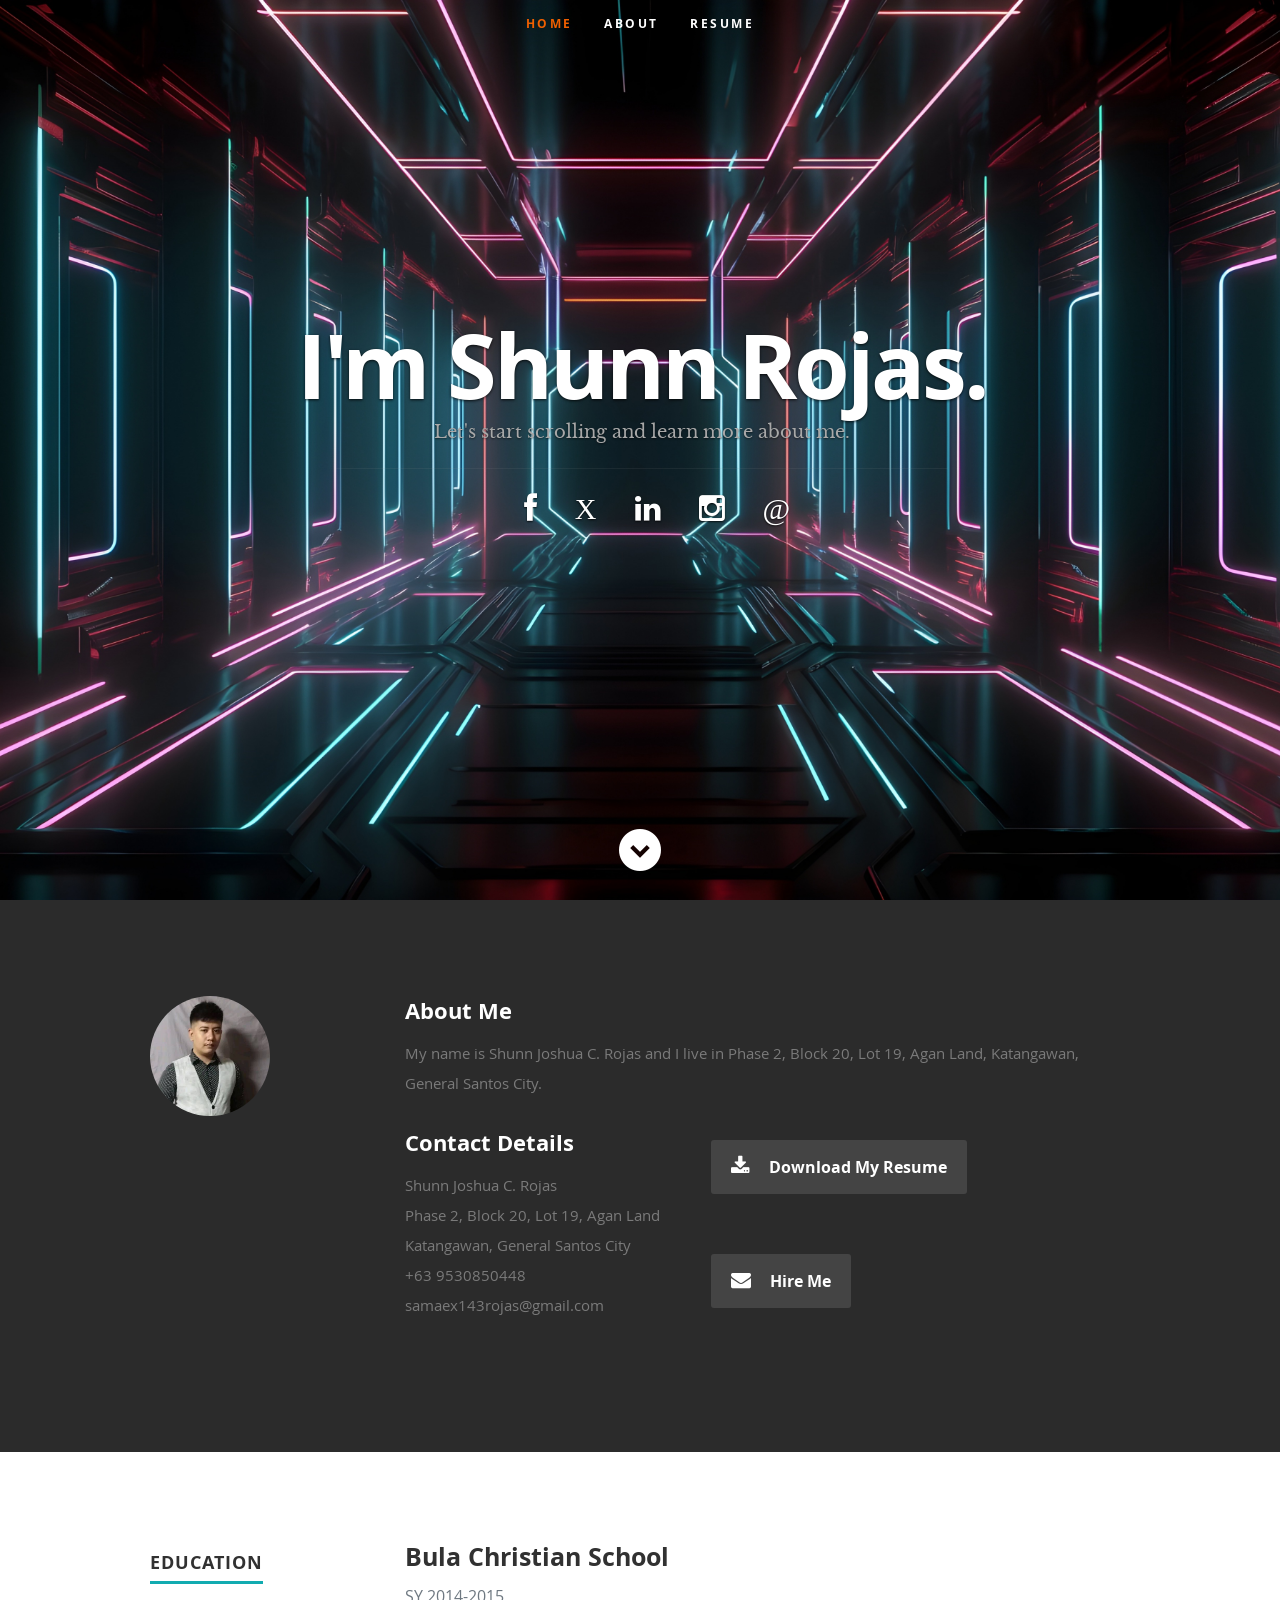
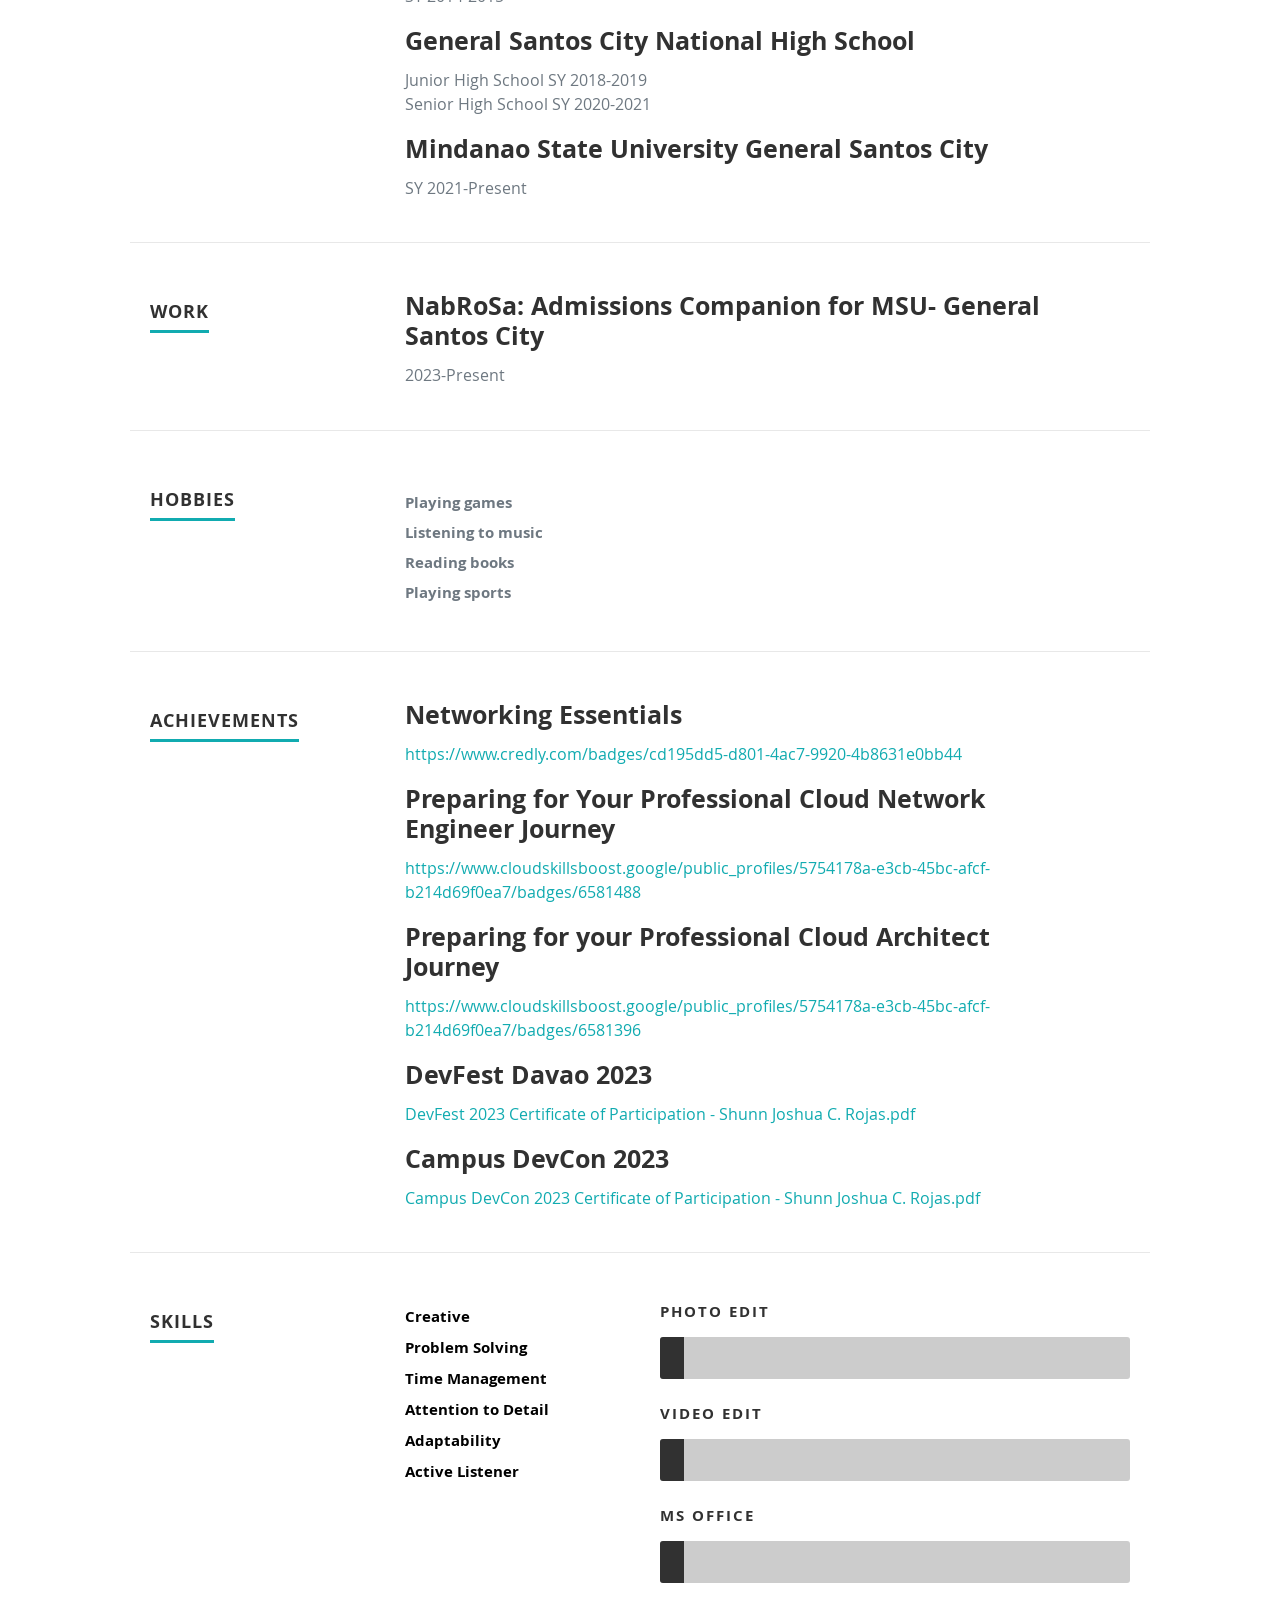
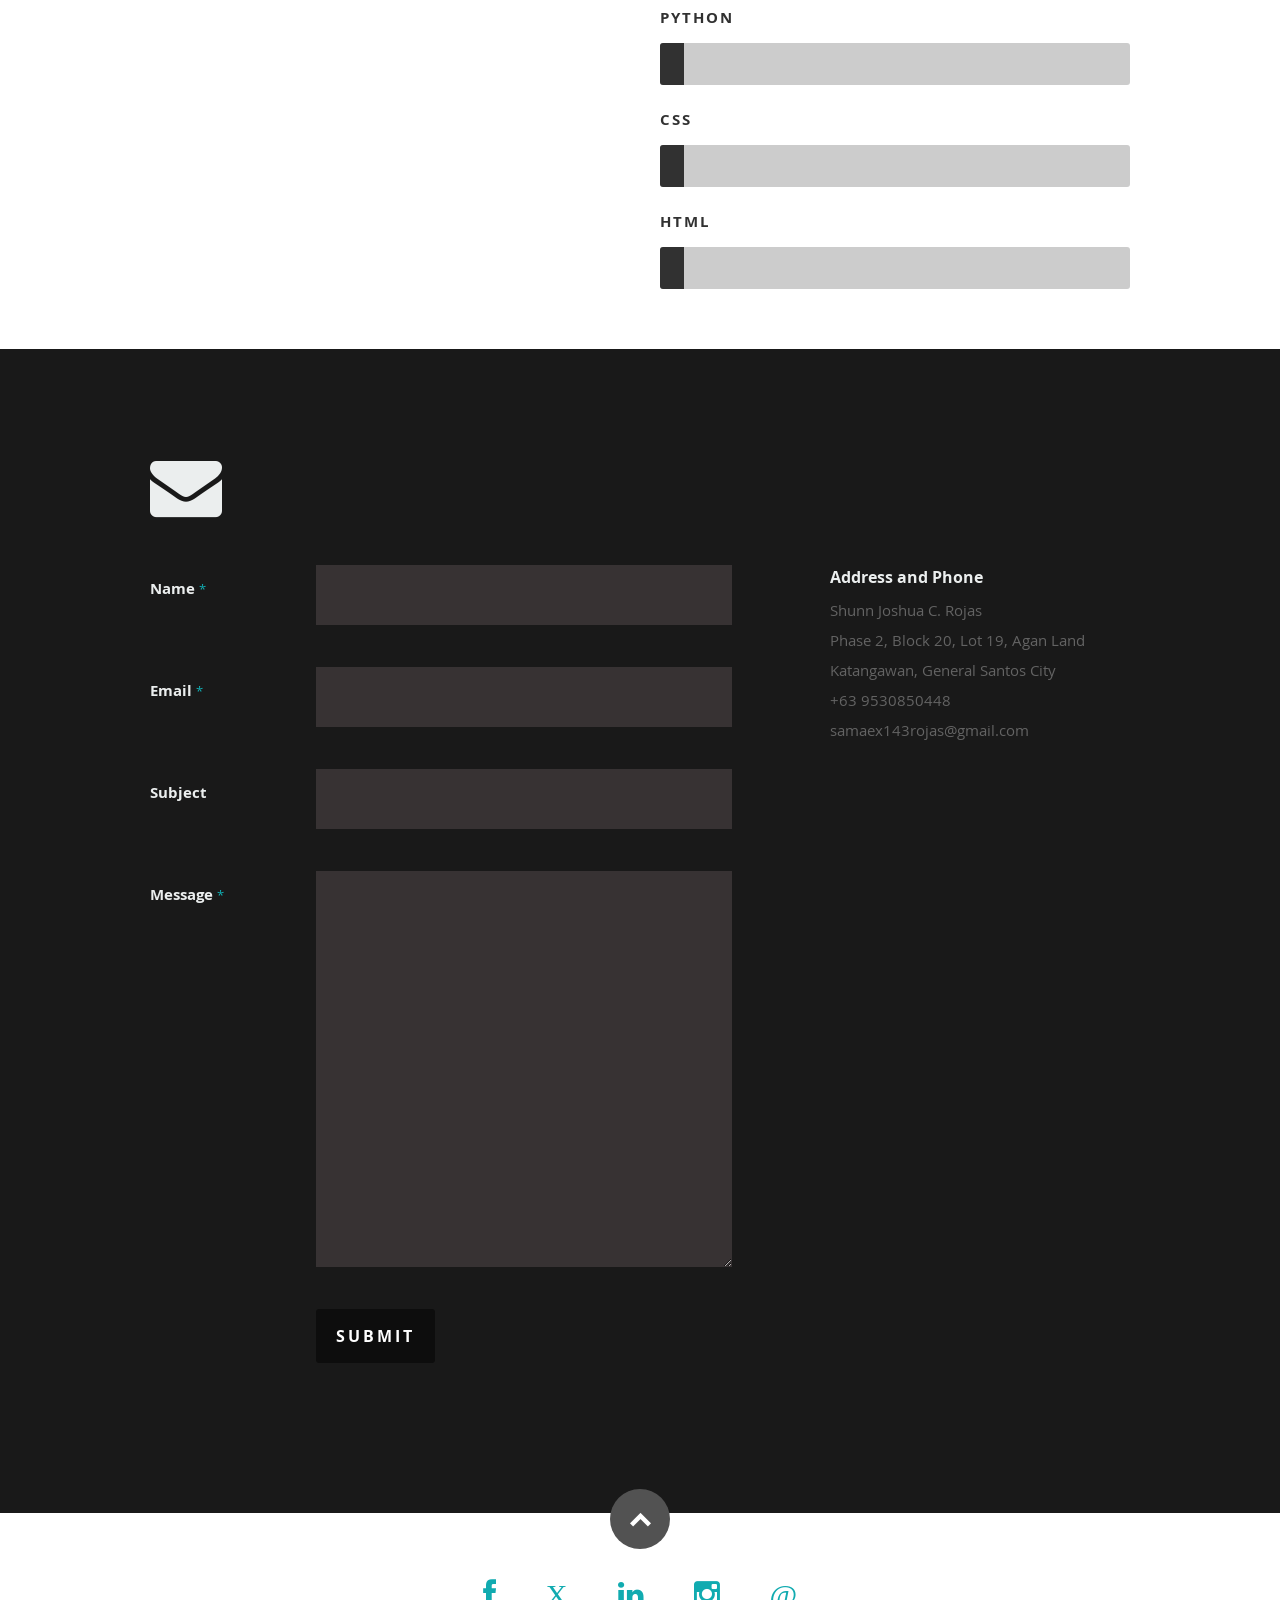
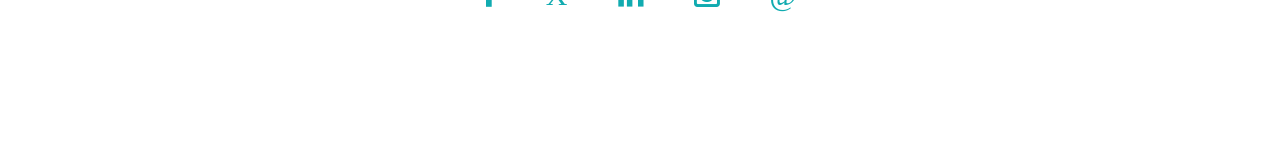
==== commit f0ca058b: "index.html" ====
--- a/index.html
+++ b/index.html
@@ -134,7 +134,7 @@
                <div class="columns download">
                   <p>
                       <a href="file/shunn joshua rojas (1).pdf" class="button" download="shunn joshua rojas (1).pdf">
-                          <i class="fa fa-arrow-right"></i> Check My Resume
+                          <i class="fa fa-download"></i> Download My Resume
                       </a>
                   </p>
               </div>
